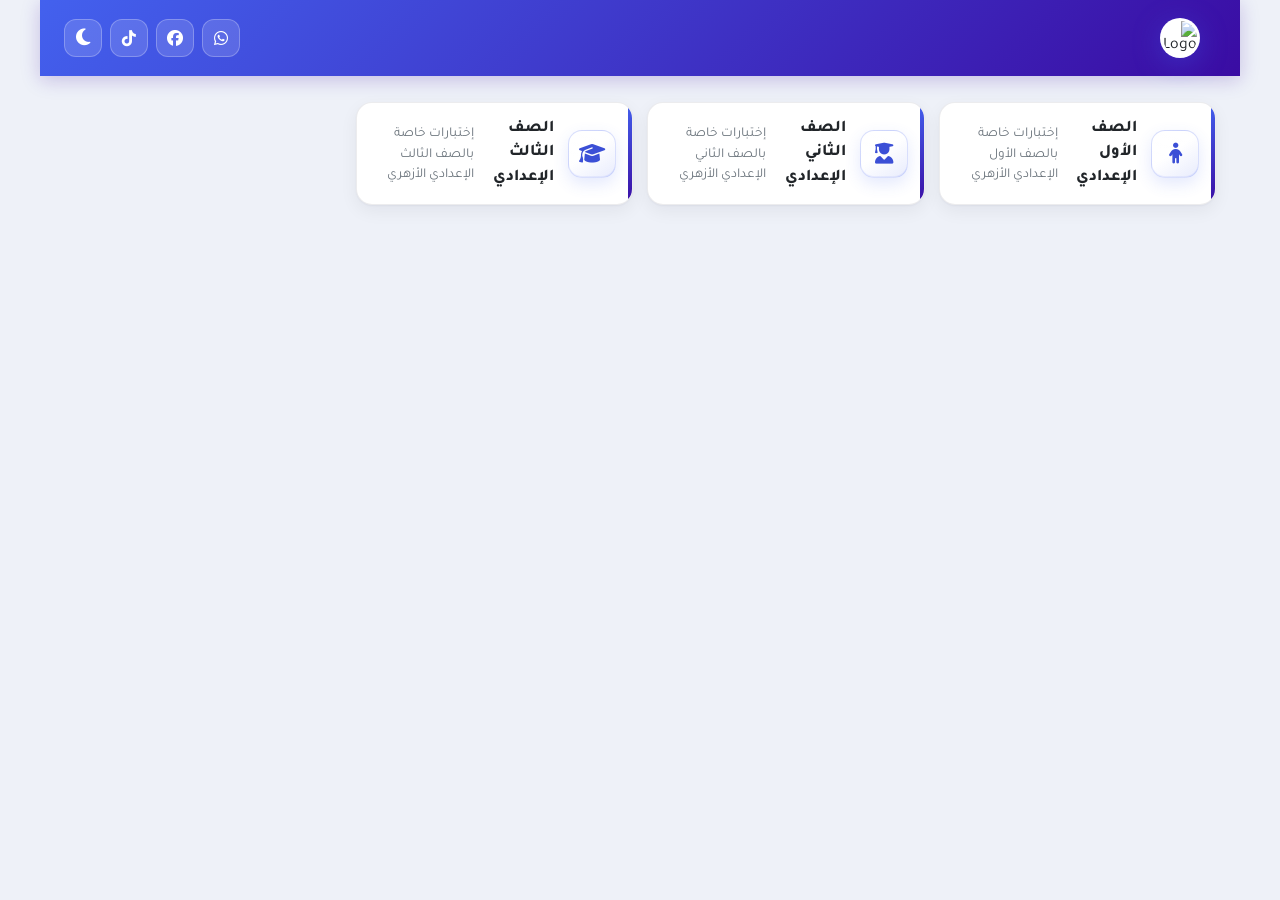
==== index.html @ e33571e2 "Add copy protection (selection, copy, context menu, shortcuts) Co-Authored-By: Claude Sonnet 5.5 <no" ====
<!DOCTYPE html>
<html lang="ar" dir="rtl">
<head>
    <meta charset="UTF-8">
    <meta name="viewport" content="width=device-width, initial-scale=1.0, viewport-fit=cover">
    <meta name="google-site-verification" content="KqqdIympwVXQrMt044Hy3pjdcyZ9lBtVscb__CPK9go" />
    <title>إختبارات سلاح الأزهري  المرحله الاعداديه - نظام الاختبارات الإلكترونية</title>
    <meta name="description" content="نظام متكامل للاختبارات الإلكترونية لطلبة الأزهر الشريف">
    <meta name="theme-color" content="#4361ee">
    <link rel="icon" href="https://blogger.googleusercontent.com/img/b/R29vZ2xl/AVvXsEhdyuIMWOk4qbKO_qCaKOHo859JMs3To_OJjpQ8u5fU0ULewA-AdNp7Izuv9PUOIOTGTUsNM6DTVVbRWKe2OEDTBcHnxOnOrCylsq_V3YhUFPqTkPJ7XOuzWzbCXKW-UnoLEwqsE8XjaHiWPZu2dC_pESia4uQOATzelupKDAUbuO1_jH2003wsgUO0PPiO/s1080/Selah%20Elazhary%20Transperant%20logo.png">
    <link href="https://fonts.googleapis.com/css2?family=Tajawal:wght@400;500;700;800&display=swap" rel="stylesheet">
    <link rel="stylesheet" href="https://cdnjs.cloudflare.com/ajax/libs/font-awesome/6.4.0/css/all.min.css">
    <script>if (/[?&]section=/.test(location.search)) document.documentElement.classList.add('link-locked');</script>
    <link rel="stylesheet" href="styles.css?v=12">
</head>
<body>
    <div class="bg-orbs" aria-hidden="true">
        <span class="bg-orb o1"></span>
        <span class="bg-orb o2"></span>
        <span class="bg-orb o3"></span>
    </div>
    <div class="container">
        <header>
            <div class="header-left">
                <div class="logo-container" id="logo-container">
                    <img src="https://blogger.googleusercontent.com/img/b/R29vZ2xl/AVvXsEhdyuIMWOk4qbKO_qCaKOHo859JMs3To_OJjpQ8u5fU0ULewA-AdNp7Izuv9PUOIOTGTUsNM6DTVVbRWKe2OEDTBcHnxOnOrCylsq_V3YhUFPqTkPJ7XOuzWzbCXKW-UnoLEwqsE8XjaHiWPZu2dC_pESia4uQOATzelupKDAUbuO1_jH2003wsgUO0PPiO/s1080/Selah%20Elazhary%20Transperant%20logo.png" alt="Logo" class="logo-img">

                </div>
            </div>

            <div class="header-right">
                <div class="header-social-icons">
                    <a href="https://whatsapp.com/channel/0029Vb6rrG2LdQehV1jBg22A" target="_blank" class="header-social-icon whatsapp" title="WhatsApp"><i class="fab fa-whatsapp"></i></a>
                    <a href="https://www.facebook.com/share/1G8r7GiToW/" target="_blank" class="header-social-icon facebook" title="Facebook"><i class="fab fa-facebook"></i></a>
                    <a href="https://tiktok.com/@selahelazhary" target="_blank" class="header-social-icon tiktok" title="TikTok"><i class="fab fa-tiktok"></i></a>
                </div>
                <button class="theme-toggle" id="theme-toggle"><i class="fas fa-moon"></i></button>
            </div>
        </header>

        <div id="ad-container" class="ad-container" style="display: none;">
            <button class="ad-close" id="ad-close"><i class="fas fa-times"></i></button>
            <h3 id="ad-title">إعلان</h3>
            <p id="ad-description"></p>
            <button class="btn btn-primary" id="ad-action"><i class="fas fa-external-link-alt"></i> اضغط هنا</button>
        </div>

        <div id="year-selection-container" class="year-selection">
            <div class="year-card" data-year="prep1"><i class="fas fa-child"></i><h3>الصف الأول الإعدادي</h3><p>إختبارات خاصة بالصف الأول الإعدادي الأزهري</p></div>
            <div class="year-card" data-year="prep2"><i class="fas fa-user-graduate"></i><h3>الصف الثاني الإعدادي</h3><p>إختبارات خاصة بالصف الثاني الإعدادي الأزهري</p></div>
            <div class="year-card" data-year="prep3"><i class="fas fa-graduation-cap"></i><h3>الصف الثالث الإعدادي</h3><p>إختبارات خاصة بالصف الثالث الإعدادي الأزهري</p></div>
        </div>

        <div id="section-selection-container" class="card" style="display: none;">
            <h2 class="text-center mb-3">اختر القسم</h2>
            <div class="section-grid" id="section-container"></div>
        </div>

        <div id="subject-selection-container" class="card" style="display: none;">
            <div class="subject-selection-header">
                <img id="subject-selection-logo" class="subject-selection-logo" src="https://blogger.googleusercontent.com/img/b/R29vZ2xl/AVvXsEhdyuIMWOk4qbKO_qCaKOHo859JMs3To_OJjpQ8u5fU0ULewA-AdNp7Izuv9PUOIOTGTUsNM6DTVVbRWKe2OEDTBcHnxOnOrCylsq_V3YhUFPqTkPJ7XOuzWzbCXKW-UnoLEwqsE8XjaHiWPZu2dC_pESia4uQOATzelupKDAUbuO1_jH2003wsgUO0PPiO/s1080/Selah%20Elazhary%20Transperant%20logo.png" alt="Logo">
                <h2 id="subject-selection-title" class="text-center mb-2">اختر المادة الدراسية</h2>
                <p id="subject-selection-year" class="subject-selection-year">اسم الفصل الدراسي</p>
            </div>
            <div class="subjects-grid" id="subject-container"></div>
        </div>

        <div id="lesson-selection-container" class="card" style="display: none;">
            <h2 class="text-center mb-3">اختر الدرس</h2>
            <div class="lessons-list" id="lesson-container"></div>
        </div>

        <div id="sublesson-selection-container" class="card" style="display: none;">
            <h2 class="text-center mb-3">اختر القسم الفرعي</h2>
            <div class="sublesson-grid" id="sublesson-container"></div>
        </div>

        <div class="quiz-container" id="quiz-container" style="display: none;">
            <div class="loading-overlay" id="quiz-loading">
                <img class="splash-logo" src="https://blogger.googleusercontent.com/img/b/R29vZ2xl/AVvXsEhdyuIMWOk4qbKO_qCaKOHo859JMs3To_OJjpQ8u5fU0ULewA-AdNp7Izuv9PUOIOTGTUsNM6DTVVbRWKe2OEDTBcHnxOnOrCylsq_V3YhUFPqTkPJ7XOuzWzbCXKW-UnoLEwqsE8XjaHiWPZu2dC_pESia4uQOATzelupKDAUbuO1_jH2003wsgUO0PPiO/s1080/Selah%20Elazhary%20Transperant%20logo.png" alt="Logo">
                <div class="loading-text">جاري تحميل الإختبارات</div>
                <div class="loading-subtext">نظام إختبارات سلاح الأزهري</div>
                <div class="loader-dots">
                    <span class="loader-dot"></span>
                    <span class="loader-dot"></span>
                    <span class="loader-dot"></span>
                </div>
            </div>
            <div class="quiz-header">
                <h2 id="quiz-title">اختبار سلاح الأزهري</h2>
                <div class="question-counter" id="question-counter">
                    <i class="fas fa-question-circle"></i>
                    <span id="current-q-num">1</span>
                    <span>/</span>
                    <span id="total-q-num">0</span>
                </div>
            </div>
            <div id="question-container"></div>
            <div class="quiz-navigation">
                <button class="nav-btn prev" id="prev-btn" disabled><i class="fas fa-arrow-right"></i> السابق</button>
                <button class="nav-btn next" id="next-btn">التالي <i class="fas fa-arrow-left"></i></button>
                <button class="nav-btn submit" id="submit-btn" style="display: none;"><i class="fas fa-check-circle"></i> إنهاء</button>
            </div>
        </div>

        <div class="results-container" id="results-container">
            <div class="social-icons">
                <a href="https://whatsapp.com/channel/0029Vb6rrG2LdQehV1jBg22A" target="_blank" class="icon whatsapp" title="WhatsApp"><i class="fab fa-whatsapp"></i></a>
                <a href="https://www.facebook.com/share/1G8r7GiToW/" target="_blank" class="icon facebook" title="Facebook"><i class="fab fa-facebook"></i></a>
                <a href="https://tiktok.com/@selahelazhary" target="_blank" class="icon tiktok" title="TikTok"><i class="fab fa-tiktok"></i></a>
                <a href="https://youtube.com/@selahalazhary?si=XU1yeb9L40NZr9p8" target="_blank" class="icon youtube" title="YouTube"><i class="fab fa-youtube"></i></a>
                <a href="https://t.me/alazher2026" target="_blank" class="icon telegram" title="Telegram"><i class="fab fa-telegram"></i></a>
            </div>
            <h2>نتيجة الاختبار</h2>
            <div class="stats-grid">
                <div class="stat-box"><div class="stat-value" id="score-value">0</div><div class="stat-label">الدرجة</div></div>
                <div class="stat-box"><div class="stat-value" id="percentage">0%</div><div class="stat-label">النسبة</div></div>
                <div class="stat-box"><div class="stat-value" id="time-taken">00:00</div><div class="stat-label">الوقت</div></div>
            </div>
            <div class="feedback-box" id="feedback"></div>
            <button class="restart-btn" id="restart-btn"><i class="fas fa-redo"></i> إعادة الاختبار</button>
        </div>
    </div>
    <div class="loading-overlay" id="link-splash">
        <img class="splash-logo" src="https://blogger.googleusercontent.com/img/b/R29vZ2xl/AVvXsEhdyuIMWOk4qbKO_qCaKOHo859JMs3To_OJjpQ8u5fU0ULewA-AdNp7Izuv9PUOIOTGTUsNM6DTVVbRWKe2OEDTBcHnxOnOrCylsq_V3YhUFPqTkPJ7XOuzWzbCXKW-UnoLEwqsE8XjaHiWPZu2dC_pESia4uQOATzelupKDAUbuO1_jH2003wsgUO0PPiO/s1080/Selah%20Elazhary%20Transperant%20logo.png" alt="">
        <div class="loading-text">جاري فتح القسم</div>
        <div class="loading-subtext">نظام إختبارات سلاح الأزهري</div>
        <div class="loader-dots"><span class="loader-dot"></span><span class="loader-dot"></span><span class="loader-dot"></span></div>
    </div>
    <script src="https://www.gstatic.com/firebasejs/8.10.0/firebase-app.js"></script>
    <script src="https://www.gstatic.com/firebasejs/8.10.0/firebase-database.js"></script>
    <script src="protect.js?v=12"></script>
    <script src="https://cdn.jsdelivr.net/npm/lucide@0.469.0/dist/umd/lucide.min.js"></script>
    <script src="icons.js?v=12"></script>
    <script src="script.js?v=12"></script>
</body>
</html>
---- styles.css ----
:root {
    --primary: #4361ee;
    --primary-light: #4895ef;
    --primary-dark: #3a0ca3;
    --secondary: #7209b7;
    --success: #10b981;
    --danger: #ef4444;
    --warning: #f59e0b;
    --light: #f8f9fa;
    --light-2: #e9ecef;
    --light-3: #dee2e6;
    --dark: #212529;
    --text-primary: #212529;
    --text-secondary: #6c757d;
    --card-bg: #ffffff;
    --shadow: 0 6px 24px rgba(58, 12, 163, 0.10);
    --shadow-lg: 0 18px 50px rgba(58, 12, 163, 0.18);
    --shadow-3d: 0 30px 60px -15px rgba(58, 12, 163, 0.28);
    --radius: 20px;
    --gradient-primary: linear-gradient(135deg, #4361ee 0%, #7209b7 55%, #3a0ca3 100%);
    --gradient-glow: radial-gradient(circle at 30% 20%, rgba(67,97,238,0.18), transparent 60%);
    --ease-spring: cubic-bezier(0.16, 1, 0.3, 1);
}

[data-theme="dark"] {
    --primary: #818cf8;
    --primary-light: #a5b4fc;
    --primary-dark: #6366f1;
    --secondary: #a855f7;
    --success: #10b981;
    --light: #1e293b;
    --light-2: #334155;
    --light-3: #475569;
    --dark: #f8fafc;
    --text-primary: #f8fafc;
    --text-secondary: #cbd5e1;
    --card-bg: rgba(30, 41, 59, 0.85);
    --shadow: 0 6px 24px rgba(0, 0, 0, 0.35);
    --shadow-lg: 0 18px 50px rgba(0, 0, 0, 0.5);
    --shadow-3d: 0 30px 60px -15px rgba(0, 0, 0, 0.6);
}

* {
    box-sizing: border-box;
    margin: 0;
    padding: 0;
    font-family: 'Tajawal', sans-serif;
}

html { scroll-behavior: smooth; }

body {
    background: linear-gradient(135deg, #eef1fb 0%, #e4e7ec 50%, #f3e8ff 100%);
    color: var(--text-primary);
    min-height: 100vh;
    transition: background 0.5s ease, color 0.3s ease;
    position: relative;
    overflow-x: hidden;
}

[data-theme="dark"] body {
    background: linear-gradient(135deg, #0b1120 0%, #1e293b 55%, #2a1452 100%);
}

/* خلفية متحركة ثلاثية الأبعاد */
.bg-orbs {
    position: fixed;
    inset: 0;
    z-index: -2;
    overflow: hidden;
    pointer-events: none;
}

.bg-orb {
    position: absolute;
    border-radius: 50%;
    filter: blur(60px);
    opacity: 0.5;
    will-change: transform;
}

.bg-orb.o1 { width: 420px; height: 420px; top: -120px; right: -80px; background: radial-gradient(circle, #4361ee, transparent 70%); animation: floatOrb 18s ease-in-out infinite; }
.bg-orb.o2 { width: 360px; height: 360px; bottom: -100px; left: -60px; background: radial-gradient(circle, #7209b7, transparent 70%); animation: floatOrb 22s ease-in-out infinite reverse; }
.bg-orb.o3 { width: 280px; height: 280px; top: 40%; left: 50%; background: radial-gradient(circle, #4895ef, transparent 70%); animation: floatOrb 26s ease-in-out infinite; }

@keyframes floatOrb {
    0%, 100% { transform: translate(0, 0) scale(1); }
    33% { transform: translate(40px, -50px) scale(1.12); }
    66% { transform: translate(-30px, 30px) scale(0.92); }
}

@media (prefers-reduced-motion: reduce) {
    .bg-orb { animation: none !important; }
}

.container {
    max-width: 1200px;
    margin: 0 auto;
    padding: 20px;
    perspective: 1600px;
}

header {
    display: flex;
    justify-content: space-between;
    align-items: center;
    padding: 12px 24px;
    margin: 20px auto 30px;
    position: sticky;
    top: 20px;
    z-index: 1000;
    background: rgba(255, 255, 255, 0.7);
    backdrop-filter: blur(22px) saturate(180%);
    -webkit-backdrop-filter: blur(22px) saturate(180%);
    border-radius: 24px;
    border: 1px solid rgba(255, 255, 255, 0.6);
    box-shadow: 0 12px 40px rgba(58, 12, 163, 0.14), inset 0 1px 0 rgba(255,255,255,0.6);
    max-width: 1200px;
    width: calc(100% - 40px);
    animation: headerDrop 0.7s var(--ease-spring) both;
}

@keyframes headerDrop {
    from { opacity: 0; transform: translateY(-30px); }
    to { opacity: 1; transform: translateY(0); }
}

[data-theme="dark"] header {
    background: rgba(30, 41, 59, 0.6);
    border-color: rgba(255, 255, 255, 0.08);
    box-shadow: 0 12px 40px rgba(0,0,0,0.45), inset 0 1px 0 rgba(255,255,255,0.08);
}

.header-left { display: flex; align-items: center; gap: 20px; }
.header-right { display: flex; align-items: center; gap: 12px; }

.header-social-icons {
    display: flex;
    gap: 12px;
    align-items: center;
}

.header-social-icon {
    width: 36px;
    height: 36px;
    border-radius: 50%;
    background: rgba(67, 97, 238, 0.1);
    display: flex;
    align-items: center;
    justify-content: center;
    text-decoration: none;
    font-size: 16px;
    transition: all 0.3s ease;
    color: var(--primary);
}

.header-social-icon:hover {
    background: var(--primary);
    color: white;
    transform: scale(1.1);
}

.header-social-icon.whatsapp:hover { background: #25D366; color: white; }
.header-social-icon.facebook:hover { background: #1877F2; color: white; }
.header-social-icon.youtube:hover { background: #FF0000; color: white; }
.header-social-icon.telegram:hover { background: #0088cc; color: white; }
.header-social-icon.tiktok:hover { background: #010101; color: white; }

.logo-container {
    display: flex;
    align-items: center;
    gap: 16px;
    cursor: pointer;
    padding: 8px 16px;
    border-radius: 16px;
    transition: all 0.3s ease;
}

.logo-img {
    height: 48px;
    filter: drop-shadow(0 6px 14px rgba(67, 97, 238, 0.35));
    animation: logoFloat 4s ease-in-out infinite;
    transition: transform 0.4s var(--ease-spring);
}
.logo-container:hover .logo-img { transform: scale(1.08) rotate(-4deg); }

@keyframes logoFloat {
    0%, 100% { transform: translateY(0); }
    50% { transform: translateY(-6px); }
}
.logo { font-size: 1.6rem; font-weight: 800; background: var(--gradient-primary); -webkit-background-clip: text; background-clip: text; color: transparent; }

.header-back-btn, .theme-toggle {
    width: 44px; height: 44px;
    border-radius: 50%;
    background: rgba(67, 97, 238, 0.1);
    border: none;
    color: var(--primary);
    cursor: pointer;
    display: flex;
    align-items: center;
    justify-content: center;
    transition: all 0.35s var(--ease-spring);
    font-size: 1.2rem;
    box-shadow: 0 4px 12px rgba(67, 97, 238, 0.12);
}

.header-back-btn:hover, .theme-toggle:hover {
    background: var(--gradient-primary);
    color: #fff;
    transform: translateY(-2px) scale(1.08) rotate(8deg);
    box-shadow: 0 8px 22px rgba(67, 97, 238, 0.4);
}
.header-back-btn:active, .theme-toggle:active { transform: scale(0.95); }

/* Year Selection */
.year-selection {
    display: none;
    grid-template-columns: repeat(auto-fit, minmax(300px, 1fr));
    gap: 20px;
    margin-bottom: 30px;
    perspective: 1400px;
}

.year-card {
    background: var(--card-bg);
    border-radius: var(--radius);
    box-shadow: var(--shadow);
    padding: 32px 24px;
    text-align: center;
    cursor: pointer;
    transition: transform 0.45s var(--ease-spring), box-shadow 0.45s var(--ease-spring);
    display: flex;
    flex-direction: column;
    align-items: center;
    gap: 20px;
    position: relative;
    overflow: hidden;
    transform-style: preserve-3d;
    border: 1px solid rgba(67, 97, 238, 0.08);
    animation: cardRise 0.6s var(--ease-spring) both;
}
.year-card:nth-child(1) { animation-delay: 0.05s; }
.year-card:nth-child(2) { animation-delay: 0.15s; }
.year-card:nth-child(3) { animation-delay: 0.25s; }

@keyframes cardRise {
    from { opacity: 0; transform: translateY(30px) rotateX(-8deg); }
    to { opacity: 1; transform: translateY(0) rotateX(0); }
}

.year-card::before {
    content: '';
    position: absolute;
    top: 0;
    left: 0;
    width: 100%;
    height: 4px;
    background: var(--gradient-primary);
    z-index: 2;
}

/* لمعان ينزلق عند المرور */
.year-card::after {
    content: '';
    position: absolute;
    top: 0;
    left: -120%;
    width: 80%;
    height: 100%;
    background: linear-gradient(110deg, transparent, rgba(255,255,255,0.45), transparent);
    transform: skewX(-20deg);
    transition: left 0.7s ease;
    pointer-events: none;
}
[data-theme="dark"] .year-card::after { background: linear-gradient(110deg, transparent, rgba(255,255,255,0.10), transparent); }

.year-card:hover {
    box-shadow: var(--shadow-3d);
    transform: translateY(-10px) scale(1.02);
}
.year-card:hover::after { left: 130%; }

.year-card i {
    font-size: 52px;
    background: var(--gradient-primary);
    -webkit-background-clip: text;
    background-clip: text;
    color: transparent;
    transition: transform 0.45s var(--ease-spring);
    transform: translateZ(40px);
}
.year-card:hover i { transform: translateZ(60px) scale(1.12); }

.year-card h3 {
    font-size: 1.4rem;
    font-weight: 700;
    color: var(--text-primary);
}

.year-card p {
    color: var(--text-secondary);
}

/* Sections, Subjects, SubLessons */
.section-grid, .subjects-grid, .sublesson-grid {
    display: grid;
    grid-template-columns: repeat(2, 1fr);
    gap: 15px;
    margin-bottom: 30px;
    perspective: 1400px;
}

.section-card, .subject-card, .sublesson-card {
    background: var(--card-bg);
    border-radius: var(--radius);
    box-shadow: var(--shadow);
    padding: 24px 15px;
    text-align: center;
    cursor: pointer;
    transition: transform 0.45s var(--ease-spring), box-shadow 0.45s var(--ease-spring);
    display: flex;
    flex-direction: column;
    align-items: center;
    gap: 12px;
    position: relative;
    overflow: hidden;
    transform-style: preserve-3d;
    border: 1px solid rgba(67, 97, 238, 0.08);
    animation: cardRise 0.5s var(--ease-spring) both;
}
.section-card:nth-child(2n), .subject-card:nth-child(2n), .sublesson-card:nth-child(2n) { animation-delay: 0.08s; }
.section-card:nth-child(n+3), .subject-card:nth-child(n+3), .sublesson-card:nth-child(n+3) { animation-delay: 0.14s; }

.section-card::before, .subject-card::before, .sublesson-card::before {
    content: '';
    position: absolute;
    top: 0;
    left: 0;
    width: 100%;
    height: 4px;
    background: var(--gradient-primary);
    z-index: 2;
}

.section-card::after, .subject-card::after, .sublesson-card::after {
    content: '';
    position: absolute;
    top: 0;
    left: -120%;
    width: 80%;
    height: 100%;
    background: linear-gradient(110deg, transparent, rgba(255,255,255,0.4), transparent);
    transform: skewX(-20deg);
    transition: left 0.7s ease;
    pointer-events: none;
}
[data-theme="dark"] .section-card::after,
[data-theme="dark"] .subject-card::after,
[data-theme="dark"] .sublesson-card::after { background: linear-gradient(110deg, transparent, rgba(255,255,255,0.08), transparent); }

.section-card:hover, .subject-card:hover, .sublesson-card:hover {
    box-shadow: var(--shadow-3d);
    transform: translateY(-8px) scale(1.03);
}
.section-card:hover::after, .subject-card:hover::after, .sublesson-card:hover::after { left: 130%; }

.section-card i, .subject-card i, .sublesson-card i {
    font-size: 38px;
    background: var(--gradient-primary);
    -webkit-background-clip: text;
    background-clip: text;
    color: transparent;
    transition: transform 0.45s var(--ease-spring);
    transform: translateZ(30px);
}
.section-card:hover i, .subject-card:hover i, .sublesson-card:hover i { transform: translateZ(45px) scale(1.12); }

.section-card h3, .subject-card h3, .sublesson-card h3 {
    font-size: 1rem;
    font-weight: 700;
    color: var(--text-primary);
}

.section-card p, .subject-card p, .sublesson-card p {
    color: var(--text-secondary);
    font-size: 0.7rem;
}

.subject-selection-header {
    display: flex;
    flex-direction: column;
    align-items: center;
    gap: 10px;
    margin-bottom: 24px;
    padding: 0 10px;
}

.subject-selection-logo {
    width: 84px;
    height: 84px;
    border-radius: 50%;
    object-fit: contain;
    background: var(--light-2);
    padding: 16px;
    box-shadow: var(--shadow);
}

.subject-selection-title {
    font-size: 1.4rem;
    font-weight: 800;
    color: var(--text-primary);
    margin: 0;
}

.subject-selection-year {
    color: var(--text-secondary);
    font-size: 0.95rem;
    margin: 0;
}

/* زر نسخ الرابط */
.copy-link-btn {
    margin-top: 10px;
    padding: 8px 16px;
    background: rgba(67, 97, 238, 0.1);
    border: 1px solid var(--primary);
    border-radius: 50px;
    color: var(--primary);
    cursor: pointer;
    font-size: 0.8rem;
    font-weight: 500;
    transition: all 0.3s ease;
    display: inline-flex;
    align-items: center;
    gap: 8px;
}

.copy-link-btn:hover {
    background: var(--gradient-primary);
    color: white;
    transform: scale(1.05);
}

.copy-link-btn i {
    font-size: 14px;
    background: none;
    color: inherit;
}

/* Toast notification */
.toast-notification {
    position: fixed;
    bottom: 30px;
    right: 30px;
    background: var(--success);
    color: white;
    padding: 12px 24px;
    border-radius: 50px;
    font-weight: 500;
    z-index: 2000;
    animation: slideIn 0.3s ease;
    box-shadow: 0 4px 12px rgba(0,0,0,0.15);
}

/* نافذة منبثقة يدوية للنسخ */
.copy-modal {
    position: fixed;
    top: 0;
    left: 0;
    width: 100%;
    height: 100%;
    background: rgba(0,0,0,0.8);
    display: flex;
    align-items: center;
    justify-content: center;
    z-index: 3000;
    backdrop-filter: blur(5px);
}
.copy-modal-content {
    background: var(--card-bg);
    padding: 25px;
    border-radius: 20px;
    text-align: center;
    max-width: 90%;
    width: 400px;
    direction: rtl;
}
.copy-modal-content input {
    width: 100%;
    padding: 12px;
    margin: 15px 0;
    border: 1px solid var(--light-3);
    border-radius: 12px;
    background: var(--light);
    color: var(--text-primary);
    font-size: 14px;
    text-align: center;
}
.copy-modal-buttons {
    display: flex;
    gap: 10px;
    justify-content: center;
}
.copy-modal-buttons button {
    padding: 8px 20px;
    border: none;
    border-radius: 50px;
    cursor: pointer;
    font-weight: 500;
}
.copy-confirm-btn { background: var(--primary); color: white; }
.copy-close-btn { background: var(--light-3); color: var(--text-primary); }

@keyframes slideIn {
    from {
        transform: translateX(100px);
        opacity: 0;
    }
    to {
        transform: translateX(0);
        opacity: 1;
    }
}

/* Lessons */
.lessons-list {
    display: flex;
    flex-direction: column;
    gap: 12px;
    margin-bottom: 30px;
}

.lesson-card {
    background: var(--card-bg);
    border-radius: 60px;
    padding: 16px 20px;
    cursor: pointer;
    transition: all 0.35s var(--ease-spring);
    display: flex;
    align-items: center;
    gap: 15px;
    position: relative;
    overflow: hidden;
    border: 1px solid var(--light-3);
    animation: lessonIn 0.5s var(--ease-spring) both;
}

@keyframes lessonIn {
    from { opacity: 0; transform: translateX(30px); }
    to { opacity: 1; transform: translateX(0); }
}
.lesson-card:nth-child(2) { animation-delay: 0.06s; }
.lesson-card:nth-child(3) { animation-delay: 0.12s; }
.lesson-card:nth-child(4) { animation-delay: 0.18s; }
.lesson-card:nth-child(5) { animation-delay: 0.24s; }
.lesson-card:nth-child(n+6) { animation-delay: 0.3s; }

.lesson-card::before {
    content: '';
    position: absolute;
    top: 0;
    right: 0;
    width: 5px;
    height: 100%;
    background: var(--gradient-primary);
    transition: width 0.3s ease;
}

.lesson-icon {
    width: 45px;
    height: 45px;
    background: rgba(67, 97, 238, 0.1);
    border-radius: 50%;
    display: flex;
    align-items: center;
    justify-content: center;
    font-size: 22px;
    color: var(--primary);
    transition: all 0.3s ease;
    flex-shrink: 0;
}

.lesson-content {
    flex: 1;
}

.lesson-content h3 {
    font-size: 1rem;
    font-weight: 700;
    color: var(--text-primary);
}

.lesson-content p {
    font-size: 0.7rem;
    color: var(--text-secondary);
}

.lesson-number {
    width: 32px;
    height: 32px;
    background: var(--light-2);
    border-radius: 50%;
    display: flex;
    align-items: center;
    justify-content: center;
    font-size: 12px;
    font-weight: 700;
    color: var(--primary);
    transition: all 0.3s ease;
    flex-shrink: 0;
}

.lesson-arrow {
    width: 32px;
    height: 32px;
    background: rgba(67, 97, 238, 0.1);
    border-radius: 50%;
    display: flex;
    align-items: center;
    justify-content: center;
    color: var(--primary);
    font-size: 12px;
    opacity: 0;
    transform: translateX(10px);
    transition: all 0.3s ease;
    flex-shrink: 0;
}

.lesson-card:hover {
    transform: translateX(-5px);
    box-shadow: var(--shadow-lg);
}

.lesson-card:hover::before { width: 8px; }
.lesson-card:hover .lesson-icon { background: var(--gradient-primary); color: white; transform: scale(1.05); }
.lesson-card:hover .lesson-number { background: var(--gradient-primary); color: white; }
.lesson-card:hover .lesson-arrow { opacity: 1; transform: translateX(0); background: var(--gradient-primary); color: white; }

/* ========== تصميم قسم الأسئلة الجديد ========== */
.quiz-container {
    background: var(--card-bg);
    border-radius: 28px;
    box-shadow: var(--shadow-lg);
    padding: 28px 22px;
    margin-bottom: 30px;
    display: none;
    position: relative;
    overflow: hidden;
    border: 1px solid rgba(67, 97, 238, 0.1);
    backdrop-filter: blur(12px);
    -webkit-backdrop-filter: blur(12px);
    animation: fadeInUp 0.5s var(--ease-spring);
}

.quiz-container::before {
    content: '';
    position: absolute;
    top: 0; left: 0; right: 0;
    height: 5px;
    background: var(--gradient-primary);
    background-size: 200% 100%;
    animation: shimmerBar 3s linear infinite;
}

@keyframes shimmerBar {
    0% { background-position: 200% 0; }
    100% { background-position: -200% 0; }
}

@keyframes fadeInUp {
    from {
        opacity: 0;
        transform: translateY(20px);
    }
    to {
        opacity: 1;
        transform: translateY(0);
    }
}

/* رأس الاختبار - بدون شريط تقدم */
.quiz-header {
    margin-bottom: 25px;
    text-align: center;
}

.quiz-header h2 {
    font-size: 1.4rem;
    background: var(--gradient-primary);
    -webkit-background-clip: text;
    background-clip: text;
    color: transparent;
    font-weight: 800;
}

/* مؤشر السؤال الحالي (دائري) */
.question-counter {
    display: inline-flex;
    align-items: center;
    justify-content: center;
    gap: 8px;
    background: rgba(67, 97, 238, 0.1);
    padding: 8px 20px;
    border-radius: 50px;
    margin-top: 12px;
}

.question-counter span {
    font-size: 0.9rem;
    font-weight: 600;
    color: var(--primary);
}

.question-counter i {
    color: var(--primary);
    font-size: 14px;
}

/* بطاقة السؤال */
.question-card {
    background: linear-gradient(135deg, rgba(67, 97, 238, 0.05) 0%, rgba(114, 9, 183, 0.05) 100%);
    border-radius: 24px;
    padding: 28px 22px;
    margin-bottom: 25px;
    border: 1px solid rgba(67, 97, 238, 0.12);
    box-shadow: inset 0 1px 0 rgba(255,255,255,0.4);
    animation: qSlide 0.45s var(--ease-spring) both;
}

@keyframes qSlide {
    from { opacity: 0; transform: translateY(18px) scale(0.98); }
    to { opacity: 1; transform: translateY(0) scale(1); }
}

.question-text {
    font-size: 1.2rem;
    font-weight: 600;
    color: var(--text-primary);
    line-height: 1.6;
    text-align: center;
    margin-bottom: 25px;
}

/* الخيارات */
.options-list {
    display: flex;
    flex-direction: column;
    gap: 12px;
}

.option-btn {
    display: flex;
    align-items: center;
    gap: 15px;
    padding: 16px 20px;
    background: var(--card-bg);
    border: 2px solid var(--light-3);
    border-radius: 16px;
    cursor: pointer;
    transition: all 0.3s var(--ease-spring);
    position: relative;
    overflow: hidden;
}

.option-btn:hover {
    border-color: var(--primary-light);
    background: rgba(67, 97, 238, 0.06);
    transform: translateX(-6px) translateY(-2px);
    box-shadow: 0 10px 24px rgba(67, 97, 238, 0.15);
}

.option-btn.selected {
    background: var(--gradient-primary);
    border-color: var(--primary-dark);
    transform: translateX(-4px) scale(1.01);
    box-shadow: 0 12px 30px rgba(67, 97, 238, 0.35);
    animation: pop 0.35s var(--ease-spring);
}

@keyframes pop {
    0% { transform: scale(0.96); }
    60% { transform: scale(1.04); }
    100% { transform: scale(1.01); }
}

.option-btn.selected .option-letter {
    background: rgba(255, 255, 255, 0.3);
    color: white;
}

.option-btn.selected .option-text {
    color: white;
}

.option-letter {
    width: 40px;
    height: 40px;
    background: rgba(67, 97, 238, 0.1);
    border-radius: 12px;
    display: flex;
    align-items: center;
    justify-content: center;
    font-weight: 800;
    font-size: 1.1rem;
    color: var(--primary);
    transition: all 0.3s ease;
}

.option-text {
    flex: 1;
    font-size: 1rem;
    color: var(--text-primary);
    transition: all 0.3s ease;
}

.option-check {
    width: 24px;
    height: 24px;
    background: rgba(67, 97, 238, 0.1);
    border-radius: 50%;
    display: flex;
    align-items: center;
    justify-content: center;
    color: var(--primary);
    font-size: 12px;
    opacity: 0;
    transition: all 0.3s ease;
}

.option-btn.selected .option-check {
    opacity: 1;
    background: white;
    color: var(--primary);
}

/* صح/خطأ */
.tf-options {
    display: flex;
    gap: 15px;
    margin-top: 10px;
}

.tf-btn {
    flex: 1;
    display: flex;
    align-items: center;
    justify-content: center;
    gap: 12px;
    padding: 16px;
    background: var(--card-bg);
    border: 2px solid var(--light-3);
    border-radius: 16px;
    cursor: pointer;
    transition: all 0.3s ease;
    font-weight: 600;
    font-size: 1.1rem;
}

.tf-btn:hover {
    border-color: var(--primary-light);
    background: rgba(67, 97, 238, 0.05);
    transform: translateY(-3px);
}

.tf-btn.selected {
    background: var(--gradient-primary);
    border-color: var(--primary-dark);
    color: white;
    box-shadow: 0 12px 30px rgba(67, 97, 238, 0.35);
    animation: pop 0.35s var(--ease-spring);
}

/* أزرار التنقل */
.quiz-navigation {
    display: flex;
    justify-content: space-between;
    gap: 15px;
    margin-top: 20px;
}

.nav-btn {
    flex: 1;
    padding: 15px 20px;
    border: none;
    border-radius: 50px;
    font-weight: 700;
    font-size: 1rem;
    cursor: pointer;
    transition: all 0.3s var(--ease-spring);
    display: flex;
    align-items: center;
    justify-content: center;
    gap: 10px;
    position: relative;
    overflow: hidden;
}
.nav-btn:active:not(:disabled) { transform: scale(0.96); }

.nav-btn.prev {
    background: var(--light-2);
    color: var(--text-primary);
}

.nav-btn.prev:hover:not(:disabled) {
    background: var(--light-3);
    transform: translateX(5px);
}

.nav-btn.next {
    background: var(--gradient-primary);
    color: white;
}

.nav-btn.next:hover:not(:disabled) {
    transform: translateX(-5px);
    box-shadow: 0 6px 20px rgba(67, 97, 238, 0.3);
}

.nav-btn.submit {
    background: linear-gradient(135deg, #10b981, #059669);
    color: white;
}

.nav-btn.submit:hover {
    transform: scale(1.02);
    box-shadow: 0 6px 20px rgba(16, 185, 129, 0.3);
}

.nav-btn:disabled {
    opacity: 0.5;
    cursor: not-allowed;
}

/* نتائج الاختبار */
.results-container {
    background: var(--card-bg);
    border-radius: 28px;
    box-shadow: var(--shadow-lg);
    padding: 30px 25px;
    margin-bottom: 30px;
    display: none;
    text-align: center;
    animation: fadeInUp 0.4s ease-out;
}

.results-container h2 {
    font-size: 1.8rem;
    margin-bottom: 25px;
    background: var(--gradient-primary);
    -webkit-background-clip: text;
    background-clip: text;
    color: transparent;
}

.stats-grid {
    display: grid;
    grid-template-columns: repeat(3, 1fr);
    gap: 15px;
    margin-bottom: 25px;
}

.stat-box {
    background: var(--light);
    border-radius: 20px;
    padding: 18px 15px;
    text-align: center;
    border: 1px solid rgba(67, 97, 238, 0.1);
    box-shadow: var(--shadow);
    transition: transform 0.4s var(--ease-spring);
    animation: cardRise 0.5s var(--ease-spring) both;
}
.stat-box:nth-child(2) { animation-delay: 0.1s; }
.stat-box:nth-child(3) { animation-delay: 0.2s; }
.stat-box:hover { transform: translateY(-6px) scale(1.04); }

.stat-value {
    font-size: 2rem;
    font-weight: 800;
    background: var(--gradient-primary);
    -webkit-background-clip: text;
    background-clip: text;
    color: transparent;
}

.stat-label {
    font-size: 0.75rem;
    color: var(--text-secondary);
}

.feedback-box {
    text-align: right;
    background: var(--light);
    padding: 20px;
    border-radius: 20px;
    max-height: 280px;
    overflow-y: auto;
    margin-bottom: 20px;
}

.feedback-box h3 {
    margin-bottom: 15px;
    color: var(--primary);
}

.feedback-box ul {
    list-style: none;
}

.feedback-box li {
    padding: 12px;
    border-bottom: 1px solid var(--light-3);
    font-size: 0.85rem;
}

.restart-btn {
    background: var(--gradient-primary);
    color: white;
    border: none;
    padding: 14px 30px;
    border-radius: 50px;
    font-weight: 700;
    cursor: pointer;
    transition: all 0.3s ease;
}

.restart-btn:hover {
    transform: translateY(-3px);
    box-shadow: 0 6px 20px rgba(67, 97, 238, 0.3);
}

/* باقي العناصر */
.no-questions {
    text-align: center;
    padding: 40px;
    background: var(--light);
    border-radius: var(--radius);
}

.no-questions i {
    font-size: 48px;
    margin-bottom: 15px;
    color: var(--primary);
}

.ad-container {
    background: linear-gradient(135deg, #f59e0b, #d97706);
    color: white;
    border-radius: var(--radius);
    padding: 15px;
    margin-bottom: 20px;
    text-align: center;
    position: relative;
    display: none;
}

.ad-close {
    position: absolute;
    top: 8px;
    left: 8px;
    background: rgba(255,255,255,0.2);
    border: none;
    color: white;
    width: 25px;
    height: 25px;
    border-radius: 50%;
    cursor: pointer;
}

.card {
    background: var(--card-bg);
    border-radius: var(--radius);
    box-shadow: var(--shadow);
    padding: 24px;
    margin-bottom: 20px;
    border: 1px solid rgba(67, 97, 238, 0.08);
    backdrop-filter: blur(10px);
    -webkit-backdrop-filter: blur(10px);
    animation: cardRise 0.5s var(--ease-spring) both;
}

.card > h2 {
    position: relative;
    background: var(--gradient-primary);
    -webkit-background-clip: text;
    background-clip: text;
    color: transparent;
    font-weight: 800;
}

.text-center { text-align: center; }
.mb-3 { margin-bottom: 1rem; }

/* Loading */
.loading-overlay {
    position: fixed;
    top: 0;
    left: 0;
    width: 100%;
    height: 100%;
    background: rgba(255, 255, 255, 0.82);
    backdrop-filter: blur(16px);
    -webkit-backdrop-filter: blur(16px);
    display: none;
    flex-direction: column;
    align-items: center;
    justify-content: center;
    z-index: 3000;
    color: var(--text-primary);
    padding: 20px;
}
[data-theme="dark"] .loading-overlay { background: rgba(15, 23, 42, 0.85); }

.splash-logo {
    width: 120px;
    height: 120px;
    object-fit: contain;
    border-radius: 28px;
    box-shadow: 0 24px 50px rgba(67, 97, 238, 0.25);
    background: #ffffff;
    margin-bottom: 24px;
    animation: splashPulse 2.2s ease-in-out infinite;
}

@keyframes splashPulse {
    0%, 100% { transform: translateY(0) scale(1); box-shadow: 0 24px 50px rgba(67, 97, 238, 0.25); }
    50% { transform: translateY(-10px) scale(1.04); box-shadow: 0 34px 60px rgba(67, 97, 238, 0.4); }
}

.loading-text {
    font-size: 1.1rem;
    margin-bottom: 6px;
    font-weight: 700;
    color: var(--text-primary);
}

.loading-subtext {
    font-size: 0.9rem;
    opacity: 0.72;
    color: var(--text-secondary);
}

.loader-dots {
    display: inline-flex;
    align-items: center;
    justify-content: center;
    gap: 6px;
    margin-top: 14px;
}

.loader-dot {
    width: 10px;
    height: 10px;
    background: var(--primary);
    border-radius: 50%;
    animation: pulseDot 1.2s infinite ease-in-out;
}

.loader-dot:nth-child(2) { animation-delay: 0.15s; }
.loader-dot:nth-child(3) { animation-delay: 0.3s; }

@keyframes pulseDot {
    0%, 100% { transform: scale(0.8); opacity: 0.65; }
    50% { transform: scale(1.2); opacity: 1; }
}
@keyframes orbit1 { 0% { transform: rotate(0deg) translate(35px) rotate(0deg); } 100% { transform: rotate(360deg) translate(35px) rotate(-360deg); } }
@keyframes orbit2 { 0% { transform: rotate(0deg) translate(47.5px) rotate(0deg); } 100% { transform: rotate(360deg) translate(47.5px) rotate(-360deg); } }
@keyframes orbit3 { 0% { transform: rotate(0deg) translate(22.5px) rotate(0deg); } 100% { transform: rotate(360deg) translate(22.5px) rotate(-360deg); } }

.social-icons {
    display: flex;
    gap: 20px;
    justify-content: center;
    padding: 20px;
    margin-bottom: 20px;
}

.icon {
    font-size: 40px;
    text-decoration: none;
    transition: transform 0.3s, opacity 0.3s;
    display: flex;
    align-items: center;
    justify-content: center;
}

.icon:hover {
    transform: scale(1.2);
    opacity: 0.8;
}

.whatsapp { color: #25D366; }
.facebook { color: #1877F2; }
.youtube { color: #FF0000; }
.telegram { color: #0088cc; }
.tiktok { color: #EE1D52; }

@media (max-width: 480px) {
    .section-grid, .subjects-grid, .sublesson-grid {
        gap: 10px;
    }
    .question-text {
        font-size: 1rem;
    }
    .option-btn {
        padding: 12px 15px;
    }
    .option-letter {
        width: 32px;
        height: 32px;
        font-size: 0.9rem;
    }
    .stats-grid {
        grid-template-columns: 1fr;
        gap: 10px;
    }
    .copy-link-btn {
        font-size: 0.7rem;
        padding: 6px 12px;
    }
}


/* ============================================================
   طبقة التحسين الاحترافي (Mobile-first) — شكل فقط، بدون تغيير الوظائف
   ============================================================ */
:root {
    --line: rgba(15, 23, 42, 0.08);
    --shadow: 0 1px 2px rgba(15, 23, 42, 0.04), 0 6px 18px rgba(15, 23, 42, 0.06);
    --shadow-lg: 0 2px 4px rgba(15, 23, 42, 0.05), 0 14px 32px rgba(15, 23, 42, 0.10);
    --shadow-3d: 0 2px 4px rgba(15, 23, 42, 0.06), 0 16px 34px rgba(67, 97, 238, 0.16);
    --gradient-primary: linear-gradient(135deg, #4361ee 0%, #3a0ca3 100%);
}
[data-theme="dark"] { --line: rgba(148, 163, 184, 0.16); --gradient-primary: linear-gradient(135deg, #6366f1 0%, #4f46e5 100%); }

body { background: #eef1f8; -webkit-tap-highlight-color: transparent; }
[data-theme="dark"] body { background: #0b1120; }
.bg-orbs { display: none; }
.container { padding: 0 16px 28px; perspective: none; }

/* ---- شريط علوي ثابت ---- */
header {
    top: 0; margin: 0 -16px 18px; width: auto; max-width: none;
    padding: 10px 16px; padding-top: calc(10px + env(safe-area-inset-top));
    border-radius: 0; border: none;
    background: var(--gradient-primary);
    box-shadow: 0 4px 18px rgba(58, 12, 163, 0.22);
    backdrop-filter: none; -webkit-backdrop-filter: none;
    animation: none;
}
[data-theme="dark"] header { background: var(--gradient-primary); box-shadow: 0 4px 18px rgba(0, 0, 0, 0.45); }
header .logo-container img { height: 40px; width: 40px; object-fit: contain; border-radius: 50%; background: #fff; padding: 3px; }
header .header-social-icon, header .theme-toggle {
    width: 38px; height: 38px; border-radius: 12px; border: 1px solid rgba(255, 255, 255, 0.25);
    background: rgba(255, 255, 255, 0.14); color: #fff; box-shadow: none;
}
header .header-social-icon:hover, header .theme-toggle:hover { background: rgba(255, 255, 255, 0.3); color: #fff; transform: none; }
.header-right { gap: 8px; }
.header-social-icons { gap: 8px; }

/* ---- البطاقات الكبيرة ---- */
.card { border-radius: 22px; border: 1px solid var(--line); box-shadow: var(--shadow); padding: 20px 16px; backdrop-filter: none; -webkit-backdrop-filter: none; margin-bottom: 18px; }
.card h2 { font-size: 1.15rem; font-weight: 800; }
.card::before { height: 0; }
.subject-selection-header { padding-bottom: 14px; margin-bottom: 16px; border-bottom: 1px solid var(--line); }
.subject-selection-logo { width: 64px; height: 64px; border-radius: 18px; object-fit: contain; }

/* ---- بطاقات الاختيار: صفوف أفقية مريحة للّمس ---- */
.year-selection, .section-grid, .subjects-grid, .sublesson-grid { display: grid; grid-template-columns: 1fr; gap: 10px; }
.year-card, .section-card, .subject-card, .sublesson-card {
    flex-direction: row; align-items: center; text-align: start; gap: 14px;
    padding: 14px 16px; min-height: 76px; border-radius: 16px; border: 1px solid var(--line);
    box-shadow: var(--shadow); transform: none !important; transform-style: flat;
}
.year-card::before, .section-card::before, .subject-card::before, .sublesson-card::before {
    top: 0; bottom: 0; left: auto; right: 0; width: 4px; height: auto;
}
.year-card::after, .section-card::after, .subject-card::after, .sublesson-card::after { display: none; }
.year-card i, .section-card i, .subject-card i, .sublesson-card i {
    flex-shrink: 0; width: 48px; height: 48px; display: flex; align-items: center; justify-content: center;
    font-size: 21px; border-radius: 14px; transform: none; background: rgba(67, 97, 238, 0.10); color: var(--primary);
    -webkit-background-clip: border-box; background-clip: border-box;
}
.year-card h3, .section-card h3, .subject-card h3, .sublesson-card h3 { font-size: 1.02rem; font-weight: 800; line-height: 1.5; margin: 0; }
.year-card p, .section-card p, .subject-card p, .sublesson-card p { font-size: 0.85rem; line-height: 1.5; margin: 2px 0 0; }
.year-card:hover, .section-card:hover, .subject-card:hover, .sublesson-card:hover { box-shadow: var(--shadow-3d); border-color: rgba(67, 97, 238, 0.4); }
.year-card:active, .section-card:active, .subject-card:active, .sublesson-card:active { background: rgba(67, 97, 238, 0.04); }
.year-card:hover i, .section-card:hover i, .subject-card:hover i, .sublesson-card:hover i { transform: none; }
.section-card .section-share-btn, .subject-card .section-share-btn { opacity: 1; transform: none; }

/* ---- قائمة الدروس ---- */
.lessons-list { gap: 10px; }
.lesson-card { border-radius: 16px; border: 1px solid var(--line); box-shadow: var(--shadow); min-height: 68px; transform: none !important; }
.lesson-card:hover { box-shadow: var(--shadow-3d); }

/* ---- الاختبار ---- */
.quiz-container { border-radius: 22px; border: 1px solid var(--line); box-shadow: var(--shadow); backdrop-filter: none; -webkit-backdrop-filter: none; min-height: 320px; }
.quiz-container::before { display: none; }
.quiz-header { position: static; padding: 12px 16px; margin: 0; background: var(--card-bg); border-bottom: 1px solid var(--line); border-radius: 22px 22px 0 0; }
[data-theme="dark"] .quiz-header { background: #1e293b; }
.quiz-header h2 { font-size: 1rem; font-weight: 800; }
.question-counter { border-radius: 999px; }
#question-container { padding: 14px 14px 6px; }
.question-card { padding: 18px 16px; border-radius: 16px; box-shadow: none; border: 1px solid var(--line); }
.question-text { font-size: 1.08rem; line-height: 1.9; font-weight: 800; }
.options-list { gap: 10px; }
.option-btn { padding: 13px 14px; min-height: 54px; gap: 12px; border-radius: 14px; border-width: 1.5px; transform: none !important; }
.option-btn:hover { box-shadow: none; }
.option-btn.selected { box-shadow: 0 6px 16px rgba(67, 97, 238, 0.28); }
.option-letter { width: 32px; height: 32px; border-radius: 10px; }
.tf-options { gap: 10px; }
.tf-btn { min-height: 54px; border-radius: 14px; transform: none !important; }

/* ---- أزرار التنقل ---- */
.quiz-navigation { gap: 10px; padding: 12px 14px 16px; }
.nav-btn { border-radius: 14px; min-height: 50px; font-weight: 800; box-shadow: none; }
.nav-btn:hover:not(:disabled) { transform: none; box-shadow: none; }

/* ---- النتيجة ---- */
.results-container { border-radius: 22px; border: 1px solid var(--line); box-shadow: var(--shadow); }
.stat-box { border-radius: 16px; border: 1px solid var(--line); box-shadow: none; }
.stat-box:hover { transform: none; box-shadow: none; }

@media (max-width: 640px) {
    .quiz-navigation {
        position: sticky; bottom: 0; z-index: 25; padding: 10px 14px calc(10px + env(safe-area-inset-bottom));
        background: var(--card-bg); border-top: 1px solid var(--line); border-radius: 0 0 22px 22px;
        box-shadow: 0 -6px 18px rgba(15, 23, 42, 0.06);
    }
    [data-theme="dark"] .quiz-navigation { background: #1e293b; }
}
@media (min-width: 768px) {
    .container { padding: 0 24px 40px; }
    header { margin: 0 -24px 26px; padding-inline: 24px; }
    .card { padding: 28px; }
    .year-selection, .section-grid, .subjects-grid, .sublesson-grid { grid-template-columns: repeat(auto-fill, minmax(260px, 1fr)); gap: 14px; }
    .quiz-container { max-width: 820px; margin-inline: auto; }

}
@media (prefers-reduced-motion: reduce) { * { animation: none !important; transition: none !important; } }


/* ============================================================
   الإصدار 2: بطاقات المواد والدروس + شاشة النتيجة (للهاتف أولًا)
   ============================================================ */

/* ---- بطاقات المواد / الدروس / الأقسام ---- */
.subject-card, .lesson-card, .section-card, .sublesson-card {
    display: grid !important;
    grid-template-columns: 56px minmax(0, 1fr) 34px;
    grid-template-rows: auto auto;
    align-items: center; column-gap: 14px; row-gap: 2px;
    padding: 14px 14px 14px 12px; min-height: 84px;
    background: var(--card-solid); border: 1px solid var(--line); border-radius: 20px;
    box-shadow: 0 1px 2px rgba(15, 23, 42, 0.04), 0 8px 22px rgba(15, 23, 42, 0.06);
    text-align: start; overflow: hidden; position: relative;
    transition: transform 0.2s ease, box-shadow 0.2s ease, border-color 0.2s ease;
}
.subject-card::before, .lesson-card::before, .section-card::before, .sublesson-card::before { display: none !important; }
.subject-card > i, .lesson-card > i, .section-card > i, .sublesson-card > i {
    grid-column: 1; grid-row: 1 / span 2;
    width: 56px; height: 56px; border-radius: 17px; font-size: 23px;
    display: flex; align-items: center; justify-content: center;
    background: var(--gradient-primary); color: #fff;
    box-shadow: 0 8px 18px rgba(67, 97, 238, 0.32), inset 0 1px 0 rgba(255, 255, 255, 0.28);
    -webkit-background-clip: border-box; background-clip: border-box;
}
.subject-card > h3, .lesson-card > h3, .section-card > h3, .sublesson-card > h3 {
    grid-column: 2; grid-row: 1; align-self: end;
    margin: 0; font-size: 1.04rem; font-weight: 800; line-height: 1.5; color: var(--text-primary);
    display: -webkit-box; -webkit-line-clamp: 2; -webkit-box-orient: vertical; overflow: hidden;
}
.subject-card > p, .lesson-card > p, .section-card > p, .sublesson-card > p {
    grid-column: 2; grid-row: 2; align-self: start;
    margin: 0; font-size: 0.82rem; line-height: 1.55; color: var(--text-secondary);
    display: -webkit-box; -webkit-line-clamp: 2; -webkit-box-orient: vertical; overflow: hidden;
}
.subject-card::after, .lesson-card::after, .section-card::after, .sublesson-card::after {
    content: "\f053"; font-family: "Font Awesome 6 Free"; font-weight: 900; font-size: 13px;
    display: flex !important; align-items: center; justify-content: center;
    grid-column: 3; grid-row: 1 / span 2; justify-self: end;
    position: static; width: 34px; height: 34px; border-radius: 50%; transform: none; left: auto;
    background: rgba(67, 97, 238, 0.10); color: var(--primary); transition: all 0.2s ease;
}
.subject-card:hover, .lesson-card:hover, .section-card:hover, .sublesson-card:hover {
    transform: translateY(-2px); border-color: rgba(67, 97, 238, 0.45);
    box-shadow: 0 2px 4px rgba(15, 23, 42, 0.06), 0 16px 34px rgba(67, 97, 238, 0.18);
}
.subject-card:hover::after, .lesson-card:hover::after, .section-card:hover::after, .sublesson-card:hover::after {
    background: var(--gradient-primary); color: #fff; transform: translateX(-3px); left: auto;
}
.subject-card:active, .lesson-card:active, .section-card:active, .sublesson-card:active { transform: scale(0.985); }
.subject-card .maint-badge, .lesson-card .maint-badge, .section-card .maint-badge, .sublesson-card .maint-badge { position: absolute; top: 8px; left: 10px; }

/* ---- شاشة النتيجة ---- */
.results-container {
    display: none; flex-direction: column; gap: 14px;
    padding: 18px 14px 24px; background: transparent; border: none; box-shadow: none;
}
.results-container[style*="block"] { display: flex !important; }

.score-hero {
    order: 0; position: relative; overflow: hidden; text-align: center;
    padding: 28px 18px 22px; border-radius: 26px; color: #fff;
    background: linear-gradient(160deg, #4361ee 0%, #3a0ca3 100%);
    box-shadow: 0 18px 40px rgba(58, 12, 163, 0.30);
}
.score-hero::before, .score-hero::after { content: ''; position: absolute; border-radius: 50%; background: rgba(255, 255, 255, 0.08); pointer-events: none; }
.score-hero::before { width: 180px; height: 180px; top: -70px; right: -50px; }
.score-hero::after { width: 130px; height: 130px; bottom: -50px; left: -30px; }
.score-hero[data-level="great"] { background: linear-gradient(160deg, #10b981 0%, #047857 100%); box-shadow: 0 18px 40px rgba(4, 120, 87, 0.30); }
.score-hero[data-level="ok"] { background: linear-gradient(160deg, #f59e0b 0%, #b45309 100%); box-shadow: 0 18px 40px rgba(180, 83, 9, 0.28); }
.score-hero[data-level="low"] { background: linear-gradient(160deg, #f43f5e 0%, #be123c 100%); box-shadow: 0 18px 40px rgba(190, 18, 60, 0.28); }
.score-ring {
    --size: 156px; position: relative; z-index: 1;
    width: var(--size); height: var(--size); margin: 0 auto 16px; border-radius: 50%;
    background: conic-gradient(#fff calc(var(--pct, 0) * 1%), rgba(255, 255, 255, 0.22) 0);
    display: flex; align-items: center; justify-content: center;
}
.score-ring-inner {
    width: calc(var(--size) - 22px); height: calc(var(--size) - 22px); border-radius: 50%;
    background: rgba(15, 23, 42, 0.22); backdrop-filter: blur(6px); -webkit-backdrop-filter: blur(6px);
    display: flex; flex-direction: column; align-items: center; justify-content: center; line-height: 1.15;
}
.score-ring-inner b { font-size: 2.5rem; font-weight: 900; letter-spacing: -1px; }
.score-ring-inner small { font-size: 0.95rem; font-weight: 700; opacity: 0.9; margin-top: 2px; }
.score-title { position: relative; z-index: 1; font-size: 1.35rem; font-weight: 900; }
.score-sub { position: relative; z-index: 1; margin-top: 4px; font-size: 0.92rem; opacity: 0.9; }

.score-chips { order: 1; display: grid; grid-template-columns: repeat(3, 1fr); gap: 10px; }
.score-chip {
    background: var(--card-solid); border: 1px solid var(--line); border-radius: 18px;
    padding: 12px 6px; text-align: center; box-shadow: 0 1px 2px rgba(15, 23, 42, 0.04);
}
.score-chip i { display: block; font-size: 16px; color: var(--primary); margin-bottom: 4px; }
.score-chip b { display: block; font-size: 1.15rem; font-weight: 900; color: var(--text-primary); line-height: 1.3; }
.score-chip span { font-size: 0.75rem; font-weight: 700; color: var(--text-secondary); }
.score-chip.ok i, .score-chip.ok b { color: #10b981; }
.score-chip.no i, .score-chip.no b { color: #ef4444; }

/* ---- مراجعة الإجابات ---- */
.review-head { display: flex; align-items: center; justify-content: space-between; gap: 10px; margin: 8px 2px 12px; }
.review-head h3 { font-size: 1.1rem; font-weight: 800; color: var(--text-primary); margin: 0; }
.review-count { font-size: 0.82rem; font-weight: 700; color: var(--text-secondary); }
.review-count b.ok { color: #10b981; } .review-count b.no { color: #ef4444; }
.review-list { list-style: none; display: grid; gap: 12px; padding: 0; margin: 0; }
.review-item {
    background: var(--card-solid); border: 1px solid var(--line); border-radius: 18px; padding: 14px;
    border-inline-start: 5px solid #10b981; box-shadow: 0 1px 2px rgba(15, 23, 42, 0.04);
}
.review-item.is-wrong { border-inline-start-color: #ef4444; }
.review-top { display: flex; align-items: center; justify-content: space-between; margin-bottom: 8px; }
.review-num { min-width: 30px; height: 30px; padding: 0 8px; border-radius: 10px; display: inline-flex; align-items: center; justify-content: center; font-size: 0.85rem; font-weight: 800; background: var(--light-2); color: var(--primary); }
.review-state { font-size: 0.8rem; font-weight: 800; display: inline-flex; align-items: center; gap: 5px; padding: 4px 10px; border-radius: 999px; background: rgba(16, 185, 129, 0.12); color: #059669; }
.is-wrong .review-state { background: rgba(239, 68, 68, 0.12); color: #dc2626; }
.review-q { font-size: 1rem; font-weight: 700; line-height: 1.85; color: var(--text-primary); margin-bottom: 10px; }
.review-ans { display: flex; align-items: flex-start; gap: 8px; padding: 9px 12px; border-radius: 12px; background: rgba(239, 68, 68, 0.08); font-size: 0.92rem; line-height: 1.7; }
.review-item:not(.is-wrong) .review-ans { background: rgba(16, 185, 129, 0.09); }
.review-ans + .review-ans { margin-top: 6px; }
.review-ans.right { background: rgba(16, 185, 129, 0.10) !important; }
.review-ans .lbl { flex-shrink: 0; font-size: 0.76rem; font-weight: 800; color: var(--text-secondary); padding-top: 2px; }
.review-ans .val { font-weight: 700; color: var(--text-primary); overflow-wrap: anywhere; }

.results-container .btn-primary, .results-container .restart-btn {
    order: 3; width: 100%; min-height: 52px; border-radius: 16px; font-weight: 800; font-size: 1rem;
    display: flex; align-items: center; justify-content: center; gap: 8px; margin: 4px 0 0;
}
.results-container .social-icons { order: 5; justify-content: center; gap: 10px; margin: 6px 0 0; }
.results-container .social-icons .icon { width: 46px; height: 46px; font-size: 20px; border-radius: 14px; }

@media (min-width: 768px) {
    .results-container { max-width: 760px; margin-inline: auto; }
    .score-hero { padding: 36px 24px 28px; }
}

/* ---- خاص بالموقع الإعدادي ---- */
.results-container > h2, .results-container > .stats-grid { display: none !important; }
.results-container > .feedback-box { order: 2; background: transparent; padding: 0; border: none; box-shadow: none; margin: 0; }
/* بطاقات الدروس (بنية مختلفة) */
.lesson-card { grid-template-columns: 56px minmax(0, 1fr) auto 34px; grid-template-rows: auto; border-radius: 20px; }
.lesson-card::after { display: none !important; }
.lesson-card .lesson-icon { grid-column: 1; width: 56px; height: 56px; border-radius: 17px; font-size: 23px; background: var(--gradient-primary); color: #fff; box-shadow: 0 8px 18px rgba(67, 97, 238, 0.32), inset 0 1px 0 rgba(255, 255, 255, 0.28); }
.lesson-card .lesson-content { grid-column: 2; min-width: 0; }
.lesson-card .lesson-content h3 { font-size: 1.04rem; font-weight: 800; line-height: 1.5; display: -webkit-box; -webkit-line-clamp: 2; -webkit-box-orient: vertical; overflow: hidden; }
.lesson-card .lesson-content p { font-size: 0.8rem; line-height: 1.5; display: -webkit-box; -webkit-line-clamp: 2; -webkit-box-orient: vertical; overflow: hidden; }
.lesson-card .lesson-number { grid-column: 3; width: auto; min-width: 30px; height: 26px; padding: 0 9px; border-radius: 999px; font-size: 0.75rem; background: rgba(67, 97, 238, 0.10); color: var(--primary); }
.lesson-card .lesson-arrow { grid-column: 4; opacity: 1; transform: none; width: 34px; height: 34px; }
.lesson-card:hover .lesson-icon { transform: none; }
.lesson-card:hover { transform: translateY(-2px); }
.subject-card, .sublesson-card, .section-card { grid-template-columns: 56px minmax(0, 1fr) 34px; }

.results-container > .feedback, .results-container > .feedback-box { max-height: none !important; overflow: visible !important; border: none !important; }
.results-container > .feedback::before, .results-container > .feedback-box::before { display: none !important; }

/* ---- بحث الدروس ---- */
.lesson-search {
    position: relative; display: flex; align-items: center; margin: 0 0 14px;
}
.lesson-search > i.fa-search {
    position: absolute; inset-inline-start: 16px; color: var(--text-tertiary); font-size: 15px; pointer-events: none;
}
.lesson-search input {
    width: 100%; min-height: 50px; padding: 0 46px 0 46px; border-radius: 16px;
    border: 1.5px solid var(--line); background: var(--light-2); color: var(--text-primary);
    font-size: 1rem; font-weight: 600; outline: none; transition: border-color 0.2s, box-shadow 0.2s, background 0.2s;
    -webkit-appearance: none; appearance: none;
}
.lesson-search input::-webkit-search-cancel-button { display: none; }
.lesson-search input:focus { background: var(--card-solid); border-color: var(--primary); box-shadow: 0 0 0 4px rgba(67, 97, 238, 0.14); }
.lesson-search button {
    position: absolute; inset-inline-end: 8px; width: 34px; height: 34px; border-radius: 50%; border: none;
    background: rgba(67, 97, 238, 0.10); color: var(--primary); cursor: pointer; display: none;
    align-items: center; justify-content: center; font-size: 13px;
}
.lesson-search.has-value button { display: flex; }
.lesson-search-empty {
    flex-direction: column; align-items: center; gap: 8px; padding: 28px 12px; color: var(--text-secondary); font-weight: 700;
}
.lesson-search-empty i { font-size: 26px; color: var(--primary); opacity: 0.7; }

/* ---- واجهة التحميل (شاشة كاملة) ---- */
.quiz-container { animation: none !important; transform: none !important; filter: none !important; backdrop-filter: none !important; -webkit-backdrop-filter: none !important; }
.loading-overlay {
    position: fixed !important; inset: 0 !important; z-index: 9999 !important;
    flex-direction: column; align-items: center; justify-content: center; gap: 0;
    padding: 24px; text-align: center; color: #fff; overflow: hidden;
    background:
        radial-gradient(circle at 85% 12%, rgba(255, 255, 255, 0.16), transparent 42%),
        radial-gradient(circle at 10% 92%, rgba(114, 9, 183, 0.55), transparent 48%),
        linear-gradient(160deg, #4361ee 0%, #3a0ca3 100%) !important;
    backdrop-filter: none !important; -webkit-backdrop-filter: none !important;
}
.loading-overlay .rotating-logo, .loading-overlay .splash-logo {
    width: 112px !important; height: 112px !important; padding: 16px !important; border-radius: 32px !important;
    background: #fff !important; object-fit: contain; margin-bottom: 26px;
    box-shadow: 0 18px 40px rgba(0, 0, 0, 0.28) !important;
    animation: splashPulse 1.9s ease-in-out infinite !important; transform: none;
}
@keyframes splashPulse {
    0%   { transform: scale(1);    box-shadow: 0 18px 40px rgba(0, 0, 0, 0.28), 0 0 0 0 rgba(255, 255, 255, 0.42); }
    60%  { transform: scale(1.05); box-shadow: 0 22px 46px rgba(0, 0, 0, 0.30), 0 0 0 30px rgba(255, 255, 255, 0); }
    100% { transform: scale(1);    box-shadow: 0 18px 40px rgba(0, 0, 0, 0.28), 0 0 0 0 rgba(255, 255, 255, 0); }
}
.loading-overlay .loading-text-splash, .loading-overlay .loading-text {
    color: #fff !important; background: none !important; -webkit-text-fill-color: #fff;
    font-size: 1.3rem !important; font-weight: 800 !important; line-height: 1.7; max-width: 320px; margin: 0;
}
.loading-overlay .loading-subtext-splash, .loading-overlay .loading-subtext {
    color: rgba(255, 255, 255, 0.82) !important; font-size: 0.92rem !important; margin-top: 6px !important; font-weight: 600;
}
.loading-overlay .loader-dots { display: flex; gap: 8px; margin-top: 22px; justify-content: center; }
.loading-overlay .loader-dot { width: 10px !important; height: 10px !important; border-radius: 50%; background: #fff !important; opacity: 0.9; }
.loading-overlay::after {
    content: ''; position: absolute; bottom: 0; right: 0; height: 4px; width: 38%;
    background: linear-gradient(90deg, transparent, #fff, transparent); border-radius: 4px;
    animation: splashBar 1.5s ease-in-out infinite;
}
@keyframes splashBar { 0% { transform: translateX(120%); } 100% { transform: translateX(-380%); } }
@media (prefers-reduced-motion: reduce) { .loading-overlay::after { display: none; } }

.lesson-card.lesson-hidden { display: none !important; }
/* عناوين الدروس تظهر كاملة بدون اقتطاع */
.lesson-card > h3, .lesson-card .lesson-content h3 { display: block !important; -webkit-line-clamp: unset !important; overflow: visible !important; }
.lesson-card > p, .lesson-card .lesson-content p { -webkit-line-clamp: 3; }
#lesson-search-box ~ #lesson-container .lesson-card, #lesson-search-box ~ .lessons-list .lesson-card, #lesson-search-box ~ .lesson-grid .lesson-card { animation: none !important; opacity: 1 !important; }

/* ============================================================
   شاشة النتيجة — تصميم هادئ ورسمي (الإصدار 3)
   ============================================================ */
.results-container { gap: 16px; padding: 16px 0 28px; }
.rs-summary {
    --accent: #4361ee; --tint: rgba(67, 97, 238, 0.10);
    order: 0; background: var(--card-solid); border: 1px solid var(--line); border-radius: 16px;
    padding: 22px 20px 0; box-shadow: 0 1px 2px rgba(15, 23, 42, 0.04);
    border-top: 3px solid var(--accent);
}
.rs-summary[data-level="great"] { --accent: #15803d; --tint: rgba(21, 128, 61, 0.10); }
.rs-summary[data-level="good"]  { --accent: #4361ee; --tint: rgba(67, 97, 238, 0.10); }
.rs-summary[data-level="ok"]    { --accent: #b45309; --tint: rgba(180, 83, 9, 0.10); }
.rs-summary[data-level="low"]   { --accent: #b91c1c; --tint: rgba(185, 28, 28, 0.09); }
.rs-kicker { font-size: 0.82rem; font-weight: 700; color: var(--text-secondary); letter-spacing: 0.2px; }
.rs-score { display: flex; align-items: baseline; gap: 10px; margin-top: 6px; }
.rs-num { font-size: 3.4rem; font-weight: 800; line-height: 1; color: var(--text-primary); font-variant-numeric: tabular-nums; }
.rs-of { font-size: 1.05rem; font-weight: 600; color: var(--text-secondary); }
.rs-pct-row { display: flex; align-items: center; gap: 10px; margin-top: 12px; }
.rs-pct { font-size: 1.15rem; font-weight: 800; color: var(--accent); font-variant-numeric: tabular-nums; }
.rs-tag { font-size: 0.8rem; font-weight: 700; padding: 3px 10px; border-radius: 6px; color: var(--accent); background: var(--tint); }
.rs-bar { height: 6px; margin-top: 14px; background: var(--light-3); border-radius: 3px; overflow: hidden; }
.rs-bar i { display: block; height: 100%; background: var(--accent); border-radius: 3px; }
.rs-meta { display: grid; grid-template-columns: repeat(3, 1fr); margin: 20px -20px 0; border-top: 1px solid var(--line); }
.rs-meta > div { padding: 14px 8px; text-align: center; }
.rs-meta > div + div { border-inline-start: 1px solid var(--line); }
.rs-meta dt { font-size: 0.76rem; font-weight: 600; color: var(--text-secondary); }
.rs-meta dd { margin: 3px 0 0; font-size: 1.3rem; font-weight: 800; color: var(--text-primary); font-variant-numeric: tabular-nums; }
.rs-meta dd.ok { color: #15803d; } .rs-meta dd.no { color: #b91c1c; }

.rs-review { background: var(--card-solid); border: 1px solid var(--line); border-radius: 16px; overflow: hidden; }
.rs-review-head { padding: 16px 16px 12px; border-bottom: 1px solid var(--line); }
.rs-review-head h3 { margin: 0 0 12px; font-size: 1.02rem; font-weight: 800; color: var(--text-primary); background: none; border: none; padding: 0; }
.rs-seg { display: grid; grid-template-columns: repeat(3, 1fr); gap: 4px; padding: 4px; background: var(--light-2); border-radius: 10px; }
.rs-seg button {
    border: none; background: transparent; color: var(--text-secondary); font: inherit; font-size: 0.85rem; font-weight: 700;
    padding: 8px 4px; border-radius: 7px; cursor: pointer; min-height: 38px;
}
.rs-seg button em { font-style: normal; font-weight: 600; opacity: 0.75; margin-inline-start: 3px; font-variant-numeric: tabular-nums; }
.rs-seg button.active { background: var(--card-solid); color: var(--text-primary); box-shadow: 0 1px 2px rgba(15, 23, 42, 0.12); }
.rs-list { list-style: none; margin: 0; padding: 0; }
.rs-item { padding: 16px; border-top: 1px solid var(--line); position: relative; }
.rs-item:first-child { border-top: none; }
.rs-item::before { content: ''; position: absolute; inset-block: 16px; inset-inline-start: 0; width: 3px; border-radius: 0 2px 2px 0; background: #15803d; }
.rs-item.is-wrong::before { background: #b91c1c; }
.rs-item-head { display: flex; align-items: center; justify-content: space-between; margin-bottom: 8px; }
.rs-idx { font-size: 0.8rem; font-weight: 700; color: var(--text-secondary); font-variant-numeric: tabular-nums; letter-spacing: 0.5px; }
.rs-state { font-size: 0.78rem; font-weight: 700; color: #15803d; }
.is-wrong .rs-state { color: #b91c1c; }
.rs-q { margin: 0 0 12px; font-size: 1rem; font-weight: 700; line-height: 1.85; color: var(--text-primary); }
.rs-ans { display: grid; grid-template-columns: 96px 1fr; gap: 10px; align-items: baseline; padding: 8px 0; border-top: 1px dashed var(--line); font-size: 0.93rem; line-height: 1.7; }
.rs-ans span { font-size: 0.78rem; font-weight: 700; color: var(--text-secondary); }
.rs-ans b { font-weight: 600; color: var(--text-primary); overflow-wrap: anywhere; }
.is-wrong .rs-ans:not(.rs-right) b { color: #b91c1c; }
.rs-ans.rs-right b { color: #15803d; font-weight: 700; }
.is-correct .rs-ans b { color: #15803d; }
.rs-review[data-filter="wrong"] .rs-item.is-correct,
.rs-review[data-filter="correct"] .rs-item.is-wrong { display: none; }

.results-container .btn-primary, .results-container .restart-btn {
    min-height: 50px; border-radius: 12px; font-size: 0.98rem; font-weight: 700; box-shadow: none; background: #4361ee;
}
.results-container .social-icons { opacity: 0.9; }
.results-container .social-icons .icon { width: 42px; height: 42px; font-size: 18px; border-radius: 10px; box-shadow: none; }
@media (min-width: 768px) { .rs-summary { padding-inline: 28px; } .rs-meta { margin-inline: -28px; } .rs-ans { grid-template-columns: 130px 1fr; } }

/* ---- النتيجة: ألوان أوضح في الوضع الليلي ---- */
[data-theme="dark"] .rs-summary[data-level="great"] { --accent: #4ade80; --tint: rgba(74, 222, 128, 0.14); }
[data-theme="dark"] .rs-summary[data-level="good"]  { --accent: #818cf8; --tint: rgba(129, 140, 248, 0.16); }
[data-theme="dark"] .rs-summary[data-level="ok"]    { --accent: #fbbf24; --tint: rgba(251, 191, 36, 0.14); }
[data-theme="dark"] .rs-summary[data-level="low"]   { --accent: #f87171; --tint: rgba(248, 113, 113, 0.14); }
[data-theme="dark"] .rs-meta dd.ok, [data-theme="dark"] .rs-state, [data-theme="dark"] .is-correct .rs-ans b, [data-theme="dark"] .rs-ans.rs-right b { color: #4ade80; }
[data-theme="dark"] .rs-meta dd.no, [data-theme="dark"] .is-wrong .rs-state, [data-theme="dark"] .is-wrong .rs-ans:not(.rs-right) b { color: #f87171; }
[data-theme="dark"] .rs-item::before { background: #4ade80; }
[data-theme="dark"] .rs-item.is-wrong::before { background: #f87171; }

/* ============================================================
   شاشة الاختبار — تصميم هادئ ورسمي (الإصدار 3)
   ============================================================ */
.quiz-container {
    --qa: #4361ee; --qa-tint: rgba(67, 97, 238, 0.07); --qline: #d8deea;
    padding: 0 !important; min-height: 0; overflow: hidden;
    background: var(--card-solid) !important; border: 1px solid var(--line) !important; border-radius: 16px !important;
    box-shadow: 0 1px 2px rgba(15, 23, 42, 0.04) !important;
}
[data-theme="dark"] .quiz-container { --qa: #818cf8; --qa-tint: rgba(129, 140, 248, 0.14); --qline: rgba(148, 163, 184, 0.28); }

/* ---- رأس الاختبار + شريط التقدم الرفيع ---- */
.quiz-header {
    position: relative !important; top: auto !important; display: flex !important; flex-direction: row !important;
    align-items: center; justify-content: space-between; gap: 12px; text-align: start !important;
    padding: 14px 16px 16px !important; margin: 0 !important; background: transparent !important;
    border: none !important; border-bottom: 1px solid var(--line) !important; border-radius: 0 !important;
}
.quiz-header h2 {
    margin: 0; font-size: 0.9rem !important; font-weight: 700 !important; color: var(--text-secondary) !important;
    background: none !important; -webkit-text-fill-color: currentColor; letter-spacing: 0;
    white-space: nowrap; overflow: hidden; text-overflow: ellipsis; min-width: 0;
}
.quiz-header .question-counter {
    flex-shrink: 0; display: inline-flex; align-items: center; gap: 4px; padding: 0; background: none !important; border: none !important;
    box-shadow: none !important; font-size: 0.9rem; font-weight: 800; color: var(--text-primary); direction: ltr !important; font-variant-numeric: tabular-nums;
}
.quiz-header .question-counter i { display: none; }
.quiz-header .question-counter span { color: inherit; font-weight: 800; }
.quiz-header .progress-container {
    position: absolute; inset-inline: 0; bottom: -1px; height: 3px; width: auto; border-radius: 0; background: var(--light-3); overflow: hidden;
}
.quiz-header .progress-bar { background: var(--qa) !important; border-radius: 0; }
.quiz-header::after {
    content: ''; position: absolute; inset-inline-start: 0; bottom: -1px; height: 3px; width: calc(var(--qp, 0) * 1%);
    background: var(--qa); transition: width 0.3s ease;
}
.quiz-header:has(.progress-container)::after { display: none; }

/* ---- السؤال ---- */
#question-container { padding: 20px 16px 6px !important; }
.question, .question-card {
    background: transparent !important; border: none !important; box-shadow: none !important;
    padding: 0 !important; margin: 0 0 6px !important; border-radius: 0 !important; animation: none !important;
}
.q-meta { font-size: 0.8rem; font-weight: 700; color: var(--text-secondary); margin-bottom: 8px; font-variant-numeric: tabular-nums; }
.question h3, .question-card .question-text {
    margin: 0 0 18px !important; font-size: 1.15rem !important; font-weight: 700 !important; line-height: 1.95 !important;
    color: var(--text-primary) !important; display: block !important;
}
.question-number { display: none !important; }

/* ---- الخيارات ---- */
.options, .options-list { display: grid !important; gap: 10px !important; margin: 0 !important; counter-reset: none; }
.option, .option-btn {
    display: flex !important; align-items: center; gap: 12px; min-height: 56px; padding: 12px 14px !important;
    background: var(--card-solid) !important; border: 1px solid var(--qline) !important; border-radius: 12px !important;
    box-shadow: none !important; transform: none !important; color: var(--text-primary) !important;
    font-size: 1rem !important; font-weight: 500 !important; line-height: 1.7; cursor: pointer;
    transition: border-color 0.15s ease, background 0.15s ease;
}
.option:hover, .option-btn:hover { border-color: var(--qa) !important; background: var(--qa-tint) !important; }
.option:active, .option-btn:active { background: var(--qa-tint) !important; }
.option::before, .option-btn .option-letter {
    flex-shrink: 0; width: 30px !important; height: 30px !important; display: flex !important; align-items: center; justify-content: center;
    border: 1px solid var(--qline) !important; border-radius: 8px !important; background: transparent !important;
    color: var(--text-secondary) !important; font-size: 0.9rem !important; font-weight: 700 !important; box-shadow: none !important;
}
.option:nth-child(1)::before { content: "أ"; } .option:nth-child(2)::before { content: "ب"; }
.option:nth-child(3)::before { content: "ج"; } .option:nth-child(4)::before { content: "د"; }
.option-btn .option-text { flex: 1; min-width: 0; font-size: 1rem; font-weight: 500; line-height: 1.7; color: inherit; }
.option .option-icon, .option-btn .option-check {
    margin-inline-start: auto; width: 22px; height: 22px; border-radius: 50%; display: flex; align-items: center; justify-content: center;
    background: var(--qa); color: #fff !important; font-size: 11px; opacity: 0; flex-shrink: 0;
}
.option.selected, .option-btn.selected {
    border: 1.5px solid var(--qa) !important; background: var(--qa-tint) !important; color: var(--text-primary) !important;
    box-shadow: none !important; font-weight: 600 !important;
}
.option.selected::before, .option-btn.selected .option-letter { background: var(--qa) !important; border-color: var(--qa) !important; color: #fff !important; }
.option.selected .option-icon, .option-btn.selected .option-check { opacity: 1; }

.true-false-options, .tf-options { display: grid !important; grid-template-columns: 1fr 1fr; gap: 10px !important; margin: 0 !important; flex-direction: row !important; }
.true-false-btn, .tf-btn {
    display: flex !important; align-items: center; justify-content: center; gap: 8px; min-height: 56px; padding: 12px !important;
    background: var(--card-solid) !important; border: 1px solid var(--qline) !important; border-radius: 12px !important;
    color: var(--text-primary) !important; font-size: 1rem !important; font-weight: 700 !important; box-shadow: none !important; transform: none !important;
    transition: border-color 0.15s ease, background 0.15s ease; cursor: pointer;
}
.true-false-btn i, .tf-btn i { color: var(--text-secondary); font-size: 1rem; }
.true-false-btn:hover, .tf-btn:hover { border-color: var(--qa) !important; background: var(--qa-tint) !important; }
.true-false-btn.selected, .tf-btn.selected,
.true-false-btn[data-answer].selected { border: 1.5px solid var(--qa) !important; background: var(--qa-tint) !important; color: var(--text-primary) !important; }
.true-false-btn.selected i, .tf-btn.selected i { color: var(--qa); }

/* ---- أزرار التنقل ---- */
.navigation, .quiz-navigation {
    display: grid !important; grid-template-columns: 1fr 1.4fr; gap: 10px !important; margin: 0 !important;
    padding: 12px 16px !important; background: var(--card-solid) !important; border-top: 1px solid var(--line) !important;
    border-radius: 0 !important; box-shadow: none !important; flex-direction: row !important;
}
.navigation .btn, .quiz-navigation .nav-btn {
    width: auto !important; min-height: 48px; padding: 0 14px !important; border-radius: 10px !important; font-size: 0.98rem; font-weight: 700;
    display: flex; align-items: center; justify-content: center; gap: 8px; box-shadow: none !important; transform: none !important;
}
.navigation .btn-secondary, .quiz-navigation .nav-btn.prev { background: transparent !important; color: var(--text-primary) !important; border: 1px solid var(--qline) !important; }
.navigation .btn-primary, .quiz-navigation .nav-btn.next { background: var(--qa) !important; color: #fff !important; border: 1px solid var(--qa) !important; }
.navigation .btn-success, .quiz-navigation .nav-btn.submit { background: #15803d !important; color: #fff !important; border: 1px solid #15803d !important; grid-column: 2; }
.navigation .btn:disabled, .quiz-navigation .nav-btn:disabled { opacity: 0.4; }
.navigation .btn:hover:not(:disabled), .quiz-navigation .nav-btn:hover:not(:disabled) { transform: none; filter: brightness(0.96); }

@media (max-width: 640px) {
    .navigation, .quiz-navigation { position: sticky; bottom: 0; z-index: 25; padding-bottom: calc(12px + env(safe-area-inset-bottom)) !important; }
}
@media (min-width: 768px) { #question-container { padding: 28px 28px 8px !important; } .quiz-header, .navigation, .quiz-navigation { padding-inline: 28px !important; } }

/* ============================================================
   أيقونات Lucide (بديل Font Awesome للأيقونات العادية)
   ============================================================ */
i[data-lc] { display: inline-flex; align-items: center; justify-content: center; font-style: normal; line-height: 1; vertical-align: -0.14em; }
i[data-lc] > svg { width: 1em; height: 1em; display: block; fill: none; stroke: currentColor; stroke-linecap: round; stroke-linejoin: round; }
button i[data-lc], .btn i[data-lc], .nav-btn i[data-lc] { vertical-align: middle; }

/* السهم الجانبي في بطاقات الاختيار (بدل رمز Font Awesome) */
.subject-card::after, .lesson-card::after, .section-card::after, .sublesson-card::after {
    content: "" !important; font-family: inherit !important; font-size: 0 !important;
    background-color: rgba(67, 97, 238, 0.10);
    background-image: url("data:image/svg+xml,%3Csvg xmlns='http://www.w3.org/2000/svg' width='24' height='24' viewBox='0 0 24 24' fill='none' stroke='%234361ee' stroke-width='2.2' stroke-linecap='round' stroke-linejoin='round'%3E%3Cpath d='m15 18-6-6 6-6'/%3E%3C/svg%3E");
    background-repeat: no-repeat; background-position: center; background-size: 16px;
}
.subject-card:hover::after, .lesson-card:hover::after, .section-card:hover::after, .sublesson-card:hover::after {
    background-color: #4361ee;
    background-image: url("data:image/svg+xml,%3Csvg xmlns='http://www.w3.org/2000/svg' width='24' height='24' viewBox='0 0 24 24' fill='none' stroke='%23ffffff' stroke-width='2.2' stroke-linecap='round' stroke-linejoin='round'%3E%3Cpath d='m15 18-6-6 6-6'/%3E%3C/svg%3E");
}
.lesson-card .lesson-arrow i[data-lc] { font-size: 14px; }
.subject-card > i[data-lc], .lesson-card > i[data-lc], .section-card > i[data-lc], .sublesson-card > i[data-lc],
.lesson-card .lesson-icon i[data-lc] { font-size: 24px; }
.lesson-search > i[data-lc] { position: absolute; inset-inline-start: 16px; font-size: 16px; color: var(--text-tertiary); pointer-events: none; }
.lesson-search button i[data-lc] { font-size: 14px; }
.option .option-icon[data-lc], .option-btn .option-check i[data-lc] { font-size: 12px; }
.true-false-btn i[data-lc], .tf-btn i[data-lc] { font-size: 18px; }
.rs-state i[data-lc] { font-size: 13px; }

/* ---- مربع الأيقونة: زجاجي بدل الخلفية الزرقاء ---- */
.subject-card > i, .lesson-card > i, .section-card > i, .sublesson-card > i, .year-card > i,
.lesson-card .lesson-icon {
    background:
        linear-gradient(145deg, rgba(255, 255, 255, 0.95) 0%, rgba(255, 255, 255, 0.55) 45%, rgba(67, 97, 238, 0.12) 100%) !important;
    border: 1px solid rgba(67, 97, 238, 0.20) !important;
    color: #3b4fd6 !important;
    box-shadow: 0 6px 16px rgba(67, 97, 238, 0.14), inset 0 1px 0 rgba(255, 255, 255, 0.95), inset 0 -1px 0 rgba(67, 97, 238, 0.08) !important;
    backdrop-filter: blur(10px) saturate(160%); -webkit-backdrop-filter: blur(10px) saturate(160%);
}
.subject-card:hover > i, .lesson-card:hover > i, .section-card:hover > i, .sublesson-card:hover > i, .year-card:hover > i,
.lesson-card:hover .lesson-icon {
    background: linear-gradient(145deg, rgba(255, 255, 255, 1) 0%, rgba(67, 97, 238, 0.10) 100%) !important;
    border-color: rgba(67, 97, 238, 0.38) !important; color: #2f43c9 !important;
}
[data-theme="dark"] .subject-card > i, [data-theme="dark"] .lesson-card > i, [data-theme="dark"] .section-card > i,
[data-theme="dark"] .sublesson-card > i, [data-theme="dark"] .year-card > i, [data-theme="dark"] .lesson-card .lesson-icon {
    background: linear-gradient(145deg, rgba(255, 255, 255, 0.14) 0%, rgba(255, 255, 255, 0.04) 100%) !important;
    border: 1px solid rgba(255, 255, 255, 0.16) !important; color: #a5b4fc !important;
    box-shadow: 0 6px 16px rgba(0, 0, 0, 0.35), inset 0 1px 0 rgba(255, 255, 255, 0.18) !important;
}
/* ثبّت لون سهم البطاقة الجانبي ليبقى متناسقًا */
.lesson-card .lesson-number { background: rgba(67, 97, 238, 0.08); }

/* ---- قفل الرابط: لا شاشة صفوف ولا أقسام ---- */
html.link-locked #year-selection-container, html.link-locked #section-selection-container { display: none !important; }
#link-splash { display: none; }
html.link-locked:not(.link-ready) #link-splash { display: flex !important; }

/* ---- الهواتف: لا حالة hover عالقة بعد اللمس ---- */
@media (hover: none) {
    .subject-card:hover, .lesson-card:hover, .section-card:hover, .sublesson-card:hover {
        transform: none; border-color: var(--line);
        box-shadow: 0 1px 2px rgba(15, 23, 42, 0.04), 0 8px 22px rgba(15, 23, 42, 0.06);
    }
    .subject-card:hover::after, .lesson-card:hover::after, .section-card:hover::after, .sublesson-card:hover::after {
        background-color: rgba(67, 97, 238, 0.10); transform: none;
        background-image: url("data:image/svg+xml,%3Csvg xmlns='http://www.w3.org/2000/svg' width='24' height='24' viewBox='0 0 24 24' fill='none' stroke='%234361ee' stroke-width='2.2' stroke-linecap='round' stroke-linejoin='round'%3E%3Cpath d='m15 18-6-6 6-6'/%3E%3C/svg%3E");
    }
    .lesson-card:hover .lesson-arrow { background: rgba(67, 97, 238, 0.10); color: var(--primary); opacity: 1; transform: none; }
    .lesson-card:hover .lesson-number { background: rgba(67, 97, 238, 0.08); color: var(--primary); }
    .lesson-card:hover .lesson-icon, .subject-card:hover > i, .lesson-card:hover > i, .section-card:hover > i, .sublesson-card:hover > i {
        background: linear-gradient(145deg, rgba(255, 255, 255, 0.95) 0%, rgba(255, 255, 255, 0.55) 45%, rgba(67, 97, 238, 0.12) 100%) !important;
        border-color: rgba(67, 97, 238, 0.20) !important; color: #3b4fd6 !important; transform: none;
    }
    .option:hover:not(.selected), .option-btn:hover:not(.selected), .true-false-btn:hover:not(.selected), .tf-btn:hover:not(.selected) {
        border-color: var(--qline) !important; background: var(--card-solid) !important;
    }
    .subject-card:active, .lesson-card:active, .section-card:active, .sublesson-card:active { background: rgba(67, 97, 238, 0.06); }
}

/* ---- تباين الخيار المختار (نص داكن على خلفية فاتحة) ---- */
.option-btn .option-text, .option-btn.selected .option-text, .option-btn:hover .option-text { color: var(--text-primary) !important; }
.option-btn.selected { animation: none !important; transform: none !important; }
.option-btn .option-check, .option-btn.selected .option-check { background: var(--qa) !important; color: #fff !important; }
.option-btn:not(.selected) .option-check { opacity: 0 !important; }
.option-btn.selected .option-check { opacity: 1 !important; }
.option-btn.selected .option-letter { background: var(--qa) !important; color: #fff !important; border-color: var(--qa) !important; }
.option.selected, .option.selected * { color: var(--text-primary); }
.option.selected::before { color: #fff !important; }
.option.selected .option-icon { color: #fff !important; background: var(--qa) !important; }

/* ---- منع التحديد والنسخ والطباعة ---- */
html, body, .container, .container * {
    -webkit-user-select: none; user-select: none;
    -webkit-touch-callout: none;
    -webkit-user-drag: none;
}
input, textarea, [contenteditable="true"] { -webkit-user-select: text; user-select: text; }
img { pointer-events: none; -webkit-user-drag: none; }
.social-icons a, .header-social-icons a, .brand-bar, header .logo-container { pointer-events: auto; }
header img, .brand-bar img { pointer-events: none; }
@media print { html, body { display: none !important; } }

.container input, .container textarea, input, textarea { -webkit-user-select: text !important; user-select: text !important; }
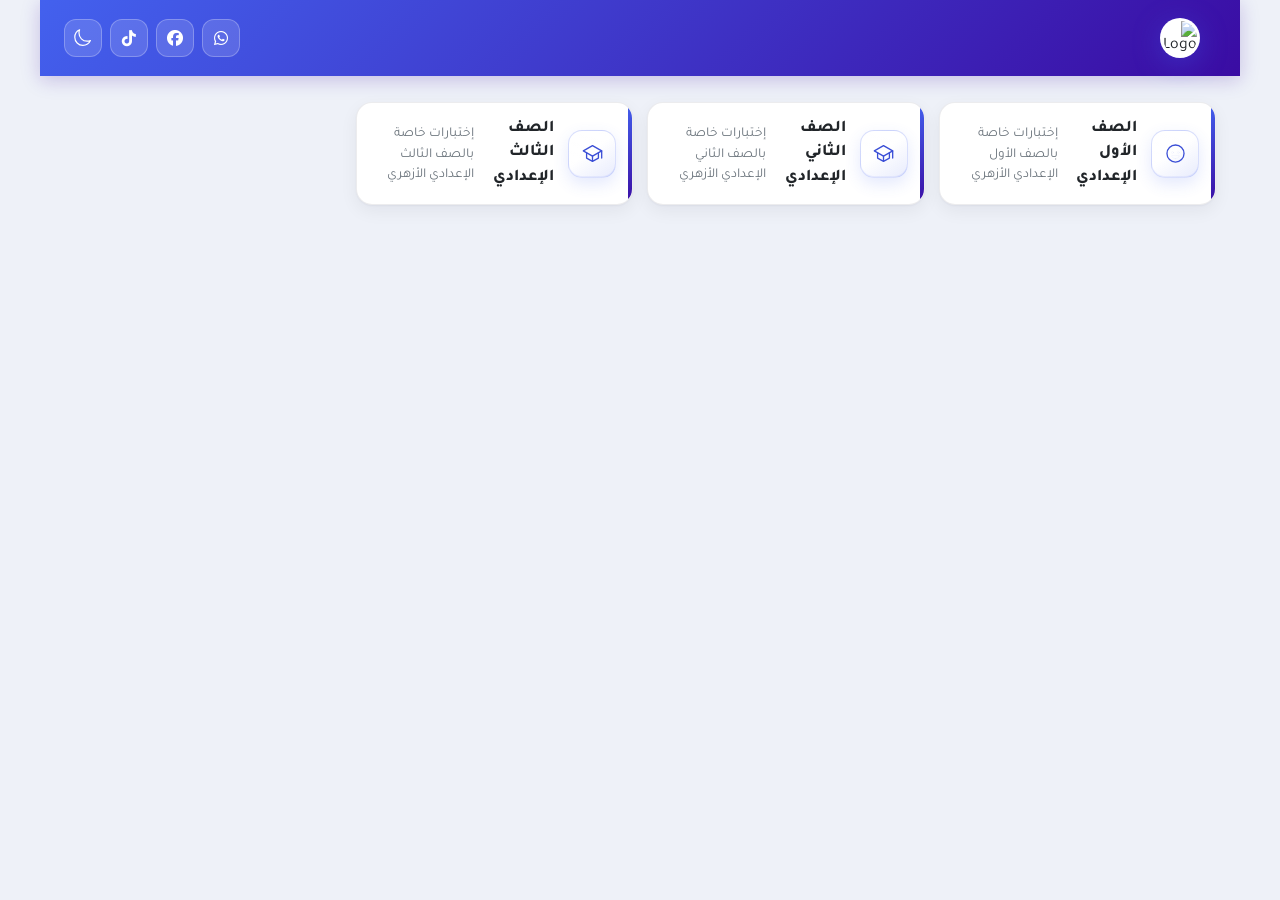
==== commit ab71a55a: "Switch icon set to iOS-style Ionicons (embedded, no CDN) Co-Authored-By: Claude Sonnet 5.5 <noreply@" ====
--- a/index.html
+++ b/index.html
@@ -11,7 +11,7 @@
     <link href="https://fonts.googleapis.com/css2?family=Tajawal:wght@400;500;700;800&display=swap" rel="stylesheet">
     <link rel="stylesheet" href="https://cdnjs.cloudflare.com/ajax/libs/font-awesome/6.4.0/css/all.min.css">
     <script>if (/[?&]section=/.test(location.search)) document.documentElement.classList.add('link-locked');</script>
-    <link rel="stylesheet" href="styles.css?v=12">
+    <link rel="stylesheet" href="styles.css?v=13">
 </head>
 <body>
     <div class="bg-orbs" aria-hidden="true">
@@ -129,9 +129,8 @@
     </div>
     <script src="https://www.gstatic.com/firebasejs/8.10.0/firebase-app.js"></script>
     <script src="https://www.gstatic.com/firebasejs/8.10.0/firebase-database.js"></script>
-    <script src="protect.js?v=12"></script>
-    <script src="https://cdn.jsdelivr.net/npm/lucide@0.469.0/dist/umd/lucide.min.js"></script>
-    <script src="icons.js?v=12"></script>
-    <script src="script.js?v=12"></script>
+    <script src="protect.js?v=13"></script>
+    <script src="icons.js?v=13"></script>
+    <script src="script.js?v=13"></script>
 </body>
 </html>
--- a/styles.css
+++ b/styles.css
@@ -1858,3 +1858,17 @@
 @media print { html, body { display: none !important; } }
 
 .container input, .container textarea, input, textarea { -webkit-user-select: text !important; user-select: text !important; }
+
+/* ---- أيقونات iOS (Ionicons): السهم الجانبي ---- */
+i[data-lc] > svg { stroke-linecap: round; stroke-linejoin: round; }
+.subject-card::after, .lesson-card::after, .section-card::after, .sublesson-card::after {
+    background-image: url("data:image/svg+xml,%3Csvg xmlns='http://www.w3.org/2000/svg' viewBox='0 0 512 512'%3E%3Cpath d='M328 112L184 256l144 144' fill='none' stroke='%234361ee' stroke-width='52' stroke-linecap='round' stroke-linejoin='round'/%3E%3C/svg%3E") !important; background-size: 15px !important;
+}
+.subject-card:hover::after, .lesson-card:hover::after, .section-card:hover::after, .sublesson-card:hover::after {
+    background-image: url("data:image/svg+xml,%3Csvg xmlns='http://www.w3.org/2000/svg' viewBox='0 0 512 512'%3E%3Cpath d='M328 112L184 256l144 144' fill='none' stroke='%23ffffff' stroke-width='52' stroke-linecap='round' stroke-linejoin='round'/%3E%3C/svg%3E") !important;
+}
+@media (hover: none) {
+    .subject-card:hover::after, .lesson-card:hover::after, .section-card:hover::after, .sublesson-card:hover::after {
+        background-image: url("data:image/svg+xml,%3Csvg xmlns='http://www.w3.org/2000/svg' viewBox='0 0 512 512'%3E%3Cpath d='M328 112L184 256l144 144' fill='none' stroke='%234361ee' stroke-width='52' stroke-linecap='round' stroke-linejoin='round'/%3E%3C/svg%3E") !important;
+    }
+}
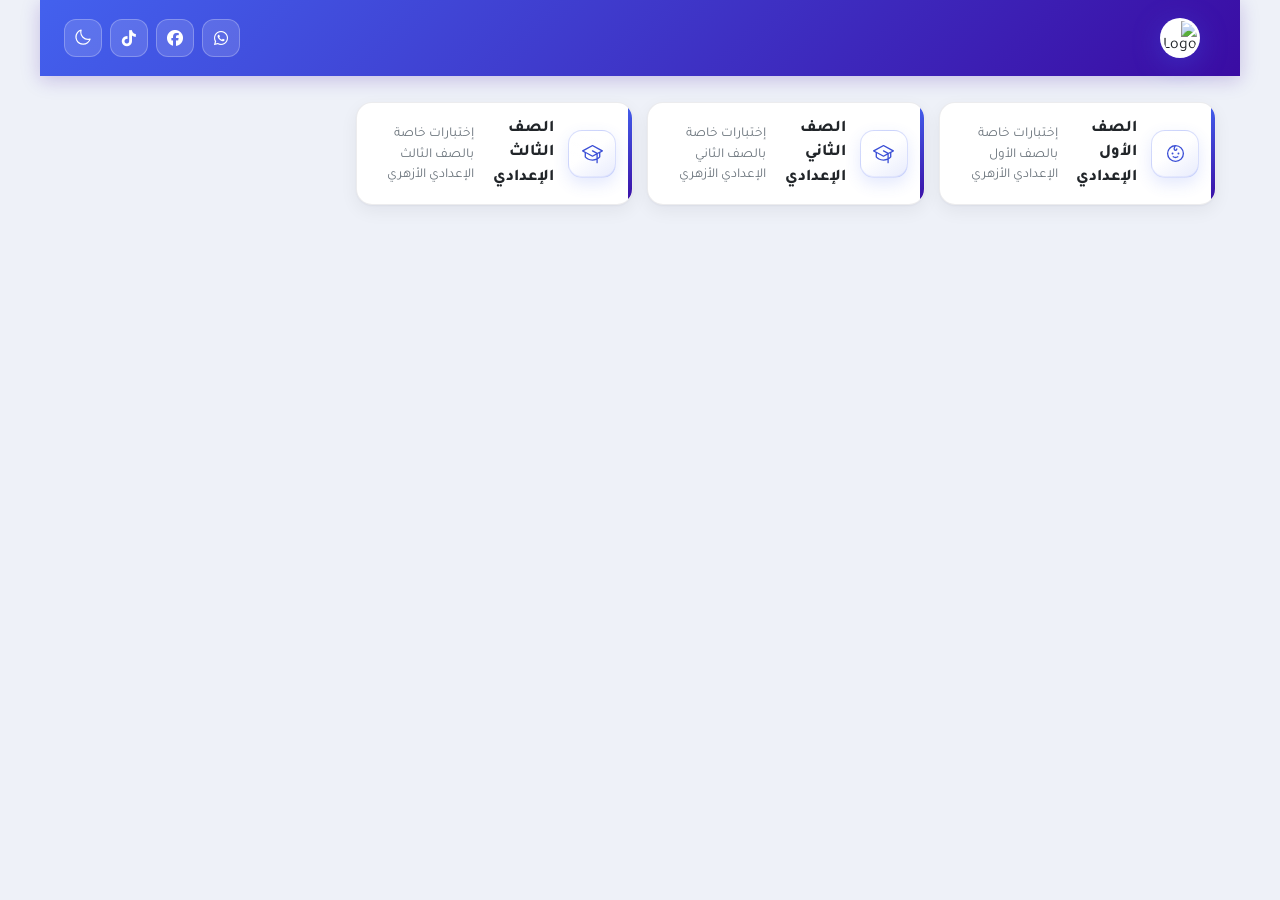
==== commit e1437a57: "Switch icons to Phosphor Regular (SF Symbols-like, free license) Co-Authored-By: Claude Sonnet 5.5 <" ====
--- a/index.html
+++ b/index.html
@@ -11,7 +11,7 @@
     <link href="https://fonts.googleapis.com/css2?family=Tajawal:wght@400;500;700;800&display=swap" rel="stylesheet">
     <link rel="stylesheet" href="https://cdnjs.cloudflare.com/ajax/libs/font-awesome/6.4.0/css/all.min.css">
     <script>if (/[?&]section=/.test(location.search)) document.documentElement.classList.add('link-locked');</script>
-    <link rel="stylesheet" href="styles.css?v=13">
+    <link rel="stylesheet" href="styles.css?v=18">
 </head>
 <body>
     <div class="bg-orbs" aria-hidden="true">
@@ -129,8 +129,8 @@
     </div>
     <script src="https://www.gstatic.com/firebasejs/8.10.0/firebase-app.js"></script>
     <script src="https://www.gstatic.com/firebasejs/8.10.0/firebase-database.js"></script>
-    <script src="protect.js?v=13"></script>
-    <script src="icons.js?v=13"></script>
-    <script src="script.js?v=13"></script>
+    <script src="protect.js?v=18"></script>
+    <script src="icons.js?v=18"></script>
+    <script src="script.js?v=18"></script>
 </body>
 </html>
--- a/styles.css
+++ b/styles.css
@@ -1872,3 +1872,26 @@
         background-image: url("data:image/svg+xml,%3Csvg xmlns='http://www.w3.org/2000/svg' viewBox='0 0 512 512'%3E%3Cpath d='M328 112L184 256l144 144' fill='none' stroke='%234361ee' stroke-width='52' stroke-linecap='round' stroke-linejoin='round'/%3E%3C/svg%3E") !important;
     }
 }
+
+/* ---- إصلاح تكرار أيقونة السهم داخل الدائرة (كان يظهر 4 أسهم) ---- */
+.subject-card::after, .lesson-card::after, .section-card::after, .sublesson-card::after,
+.subject-card:hover::after, .lesson-card:hover::after, .section-card:hover::after, .sublesson-card:hover::after,
+.subject-card:active::after, .lesson-card:active::after, .section-card:active::after, .sublesson-card:active::after {
+    background-repeat: no-repeat !important; background-position: center !important; background-size: 14px 14px !important;
+    width: 34px; height: 34px; border-radius: 50%;
+}
+
+/* ---- تشديد منع النسخ ---- */
+*, *::before, *::after { -webkit-user-select: none; user-select: none; -webkit-touch-callout: none; }
+::selection { background: transparent; color: inherit; }
+::-moz-selection { background: transparent; color: inherit; }
+input, textarea { -webkit-user-select: text !important; user-select: text !important; }
+.section-share-btn, .copy-link-btn, .copy-modal, .header-share, [onclick*="copy"], .btn-copy { display: none !important; }
+
+/* ---- أيقونات Phosphor (Regular) ---- */
+i[data-lc] > svg { fill: currentColor !important; stroke: none !important; }
+.subject-card::after, .lesson-card::after, .section-card::after, .sublesson-card::after { background-image: url("data:image/svg+xml,%3Csvg xmlns='http://www.w3.org/2000/svg' viewBox='0 0 256 256' fill='%234361ee'%3E%3Cpath d='M165.66,202.34a8,8,0,0,1-11.32,11.32l-80-80a8,8,0,0,1,0-11.32l80-80a8,8,0,0,1,11.32,11.32L91.31,128Z'/%3E%3C/svg%3E") !important; background-size: 15px 15px !important; }
+.subject-card:hover::after, .lesson-card:hover::after, .section-card:hover::after, .sublesson-card:hover::after { background-image: url("data:image/svg+xml,%3Csvg xmlns='http://www.w3.org/2000/svg' viewBox='0 0 256 256' fill='%23ffffff'%3E%3Cpath d='M165.66,202.34a8,8,0,0,1-11.32,11.32l-80-80a8,8,0,0,1,0-11.32l80-80a8,8,0,0,1,11.32,11.32L91.31,128Z'/%3E%3C/svg%3E") !important; }
+@media (hover: none) {
+    .subject-card:hover::after, .lesson-card:hover::after, .section-card:hover::after, .sublesson-card:hover::after { background-image: url("data:image/svg+xml,%3Csvg xmlns='http://www.w3.org/2000/svg' viewBox='0 0 256 256' fill='%234361ee'%3E%3Cpath d='M165.66,202.34a8,8,0,0,1-11.32,11.32l-80-80a8,8,0,0,1,0-11.32l80-80a8,8,0,0,1,11.32,11.32L91.31,128Z'/%3E%3C/svg%3E") !important; }
+}
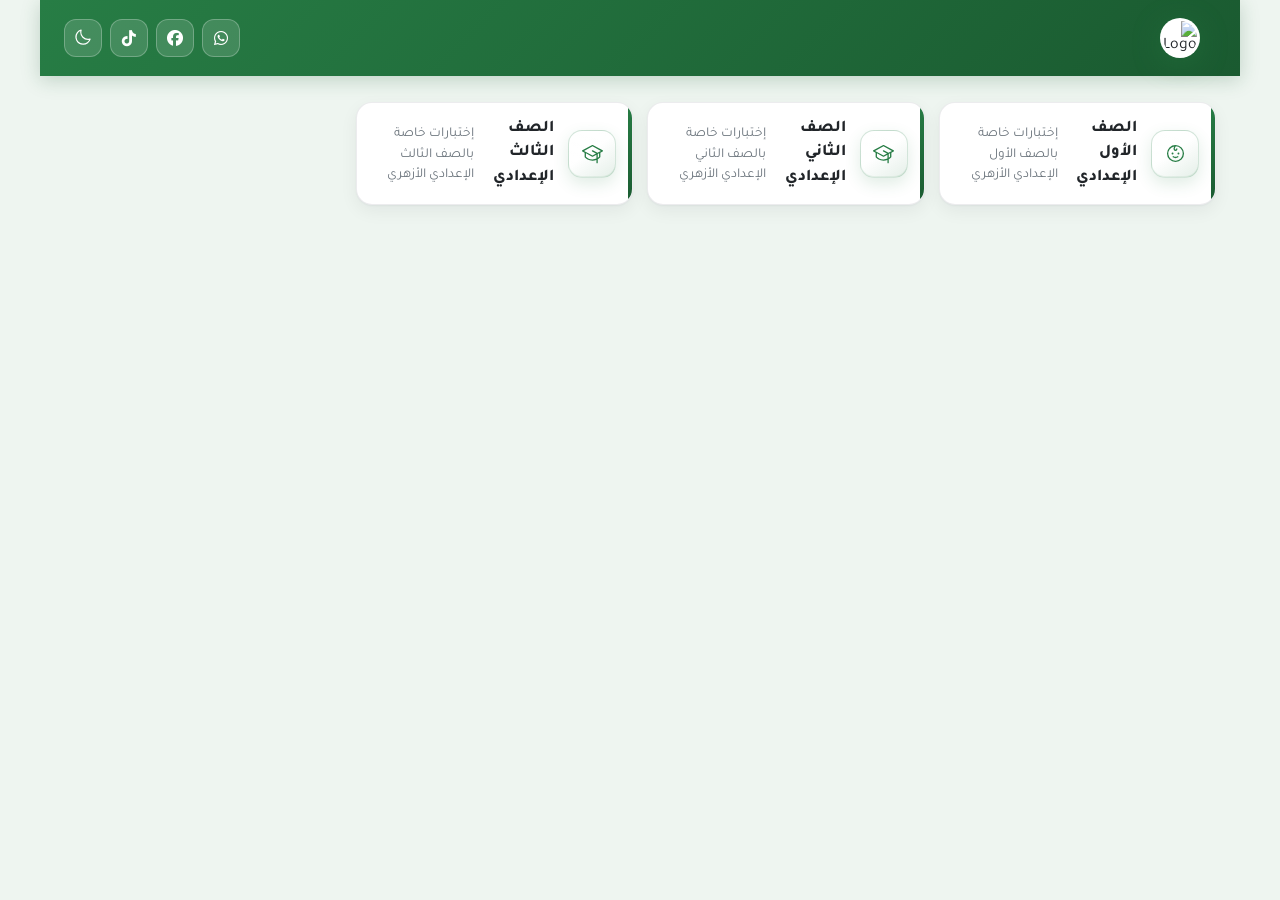
==== commit 83914da7: "Green brand color (#277d45), ordering for all levels, exclusive screens guard Co-Authored-By: Claude" ====
--- a/index.html
+++ b/index.html
@@ -6,12 +6,12 @@
     <meta name="google-site-verification" content="KqqdIympwVXQrMt044Hy3pjdcyZ9lBtVscb__CPK9go" />
     <title>إختبارات سلاح الأزهري  المرحله الاعداديه - نظام الاختبارات الإلكترونية</title>
     <meta name="description" content="نظام متكامل للاختبارات الإلكترونية لطلبة الأزهر الشريف">
-    <meta name="theme-color" content="#4361ee">
+    <meta name="theme-color" content="#277d45">
     <link rel="icon" href="https://blogger.googleusercontent.com/img/b/R29vZ2xl/AVvXsEhdyuIMWOk4qbKO_qCaKOHo859JMs3To_OJjpQ8u5fU0ULewA-AdNp7Izuv9PUOIOTGTUsNM6DTVVbRWKe2OEDTBcHnxOnOrCylsq_V3YhUFPqTkPJ7XOuzWzbCXKW-UnoLEwqsE8XjaHiWPZu2dC_pESia4uQOATzelupKDAUbuO1_jH2003wsgUO0PPiO/s1080/Selah%20Elazhary%20Transperant%20logo.png">
     <link href="https://fonts.googleapis.com/css2?family=Tajawal:wght@400;500;700;800&display=swap" rel="stylesheet">
     <link rel="stylesheet" href="https://cdnjs.cloudflare.com/ajax/libs/font-awesome/6.4.0/css/all.min.css">
     <script>if (/[?&]section=/.test(location.search)) document.documentElement.classList.add('link-locked');</script>
-    <link rel="stylesheet" href="styles.css?v=18">
+    <link rel="stylesheet" href="styles.css?v=21">
 </head>
 <body>
     <div class="bg-orbs" aria-hidden="true">
@@ -129,8 +129,8 @@
     </div>
     <script src="https://www.gstatic.com/firebasejs/8.10.0/firebase-app.js"></script>
     <script src="https://www.gstatic.com/firebasejs/8.10.0/firebase-database.js"></script>
-    <script src="protect.js?v=18"></script>
-    <script src="icons.js?v=18"></script>
-    <script src="script.js?v=18"></script>
+    <script src="protect.js?v=21"></script>
+    <script src="icons.js?v=21"></script>
+    <script src="script.js?v=21"></script>
 </body>
 </html>
--- a/styles.css
+++ b/styles.css
@@ -1,8 +1,8 @@
 :root {
-    --primary: #4361ee;
-    --primary-light: #4895ef;
-    --primary-dark: #3a0ca3;
-    --secondary: #7209b7;
+    --primary: #277d45;
+    --primary-light: #4fa36b;
+    --primary-dark: #1a5a30;
+    --secondary: #1f6a39;
     --success: #10b981;
     --danger: #ef4444;
     --warning: #f59e0b;
@@ -13,19 +13,19 @@
     --text-primary: #212529;
     --text-secondary: #6c757d;
     --card-bg: #ffffff;
-    --shadow: 0 6px 24px rgba(58, 12, 163, 0.10);
-    --shadow-lg: 0 18px 50px rgba(58, 12, 163, 0.18);
-    --shadow-3d: 0 30px 60px -15px rgba(58, 12, 163, 0.28);
+    --shadow: 0 6px 24px rgba(26, 90, 48, 0.10);
+    --shadow-lg: 0 18px 50px rgba(26, 90, 48, 0.18);
+    --shadow-3d: 0 30px 60px -15px rgba(26, 90, 48, 0.28);
     --radius: 20px;
-    --gradient-primary: linear-gradient(135deg, #4361ee 0%, #7209b7 55%, #3a0ca3 100%);
-    --gradient-glow: radial-gradient(circle at 30% 20%, rgba(67,97,238,0.18), transparent 60%);
+    --gradient-primary: linear-gradient(135deg, #277d45 0%, #1f6a39 55%, #1a5a30 100%);
+    --gradient-glow: radial-gradient(circle at 30% 20%, rgba(39, 125, 69,0.18), transparent 60%);
     --ease-spring: cubic-bezier(0.16, 1, 0.3, 1);
 }
 
 [data-theme="dark"] {
-    --primary: #818cf8;
-    --primary-light: #a5b4fc;
-    --primary-dark: #6366f1;
+    --primary: #4fbf7a;
+    --primary-light: #8fdcae;
+    --primary-dark: #2f9b58;
     --secondary: #a855f7;
     --success: #10b981;
     --light: #1e293b;
@@ -50,7 +50,7 @@
 html { scroll-behavior: smooth; }
 
 body {
-    background: linear-gradient(135deg, #eef1fb 0%, #e4e7ec 50%, #f3e8ff 100%);
+    background: linear-gradient(135deg, #eef6f0 0%, #e4e7ec 50%, #f3e8ff 100%);
     color: var(--text-primary);
     min-height: 100vh;
     transition: background 0.5s ease, color 0.3s ease;
@@ -59,7 +59,7 @@
 }
 
 [data-theme="dark"] body {
-    background: linear-gradient(135deg, #0b1120 0%, #1e293b 55%, #2a1452 100%);
+    background: linear-gradient(135deg, #0b1120 0%, #1e293b 55%, #12301f 100%);
 }
 
 /* خلفية متحركة ثلاثية الأبعاد */
@@ -79,9 +79,9 @@
     will-change: transform;
 }
 
-.bg-orb.o1 { width: 420px; height: 420px; top: -120px; right: -80px; background: radial-gradient(circle, #4361ee, transparent 70%); animation: floatOrb 18s ease-in-out infinite; }
-.bg-orb.o2 { width: 360px; height: 360px; bottom: -100px; left: -60px; background: radial-gradient(circle, #7209b7, transparent 70%); animation: floatOrb 22s ease-in-out infinite reverse; }
-.bg-orb.o3 { width: 280px; height: 280px; top: 40%; left: 50%; background: radial-gradient(circle, #4895ef, transparent 70%); animation: floatOrb 26s ease-in-out infinite; }
+.bg-orb.o1 { width: 420px; height: 420px; top: -120px; right: -80px; background: radial-gradient(circle, #277d45, transparent 70%); animation: floatOrb 18s ease-in-out infinite; }
+.bg-orb.o2 { width: 360px; height: 360px; bottom: -100px; left: -60px; background: radial-gradient(circle, #1f6a39, transparent 70%); animation: floatOrb 22s ease-in-out infinite reverse; }
+.bg-orb.o3 { width: 280px; height: 280px; top: 40%; left: 50%; background: radial-gradient(circle, #4fa36b, transparent 70%); animation: floatOrb 26s ease-in-out infinite; }
 
 @keyframes floatOrb {
     0%, 100% { transform: translate(0, 0) scale(1); }
@@ -114,7 +114,7 @@
     -webkit-backdrop-filter: blur(22px) saturate(180%);
     border-radius: 24px;
     border: 1px solid rgba(255, 255, 255, 0.6);
-    box-shadow: 0 12px 40px rgba(58, 12, 163, 0.14), inset 0 1px 0 rgba(255,255,255,0.6);
+    box-shadow: 0 12px 40px rgba(26, 90, 48, 0.14), inset 0 1px 0 rgba(255,255,255,0.6);
     max-width: 1200px;
     width: calc(100% - 40px);
     animation: headerDrop 0.7s var(--ease-spring) both;
@@ -144,7 +144,7 @@
     width: 36px;
     height: 36px;
     border-radius: 50%;
-    background: rgba(67, 97, 238, 0.1);
+    background: rgba(39, 125, 69, 0.1);
     display: flex;
     align-items: center;
     justify-content: center;
@@ -178,7 +178,7 @@
 
 .logo-img {
     height: 48px;
-    filter: drop-shadow(0 6px 14px rgba(67, 97, 238, 0.35));
+    filter: drop-shadow(0 6px 14px rgba(39, 125, 69, 0.35));
     animation: logoFloat 4s ease-in-out infinite;
     transition: transform 0.4s var(--ease-spring);
 }
@@ -193,7 +193,7 @@
 .header-back-btn, .theme-toggle {
     width: 44px; height: 44px;
     border-radius: 50%;
-    background: rgba(67, 97, 238, 0.1);
+    background: rgba(39, 125, 69, 0.1);
     border: none;
     color: var(--primary);
     cursor: pointer;
@@ -202,14 +202,14 @@
     justify-content: center;
     transition: all 0.35s var(--ease-spring);
     font-size: 1.2rem;
-    box-shadow: 0 4px 12px rgba(67, 97, 238, 0.12);
+    box-shadow: 0 4px 12px rgba(39, 125, 69, 0.12);
 }
 
 .header-back-btn:hover, .theme-toggle:hover {
     background: var(--gradient-primary);
     color: #fff;
     transform: translateY(-2px) scale(1.08) rotate(8deg);
-    box-shadow: 0 8px 22px rgba(67, 97, 238, 0.4);
+    box-shadow: 0 8px 22px rgba(39, 125, 69, 0.4);
 }
 .header-back-btn:active, .theme-toggle:active { transform: scale(0.95); }
 
@@ -237,7 +237,7 @@
     position: relative;
     overflow: hidden;
     transform-style: preserve-3d;
-    border: 1px solid rgba(67, 97, 238, 0.08);
+    border: 1px solid rgba(39, 125, 69, 0.08);
     animation: cardRise 0.6s var(--ease-spring) both;
 }
 .year-card:nth-child(1) { animation-delay: 0.05s; }
@@ -326,7 +326,7 @@
     position: relative;
     overflow: hidden;
     transform-style: preserve-3d;
-    border: 1px solid rgba(67, 97, 238, 0.08);
+    border: 1px solid rgba(39, 125, 69, 0.08);
     animation: cardRise 0.5s var(--ease-spring) both;
 }
 .section-card:nth-child(2n), .subject-card:nth-child(2n), .sublesson-card:nth-child(2n) { animation-delay: 0.08s; }
@@ -423,7 +423,7 @@
 .copy-link-btn {
     margin-top: 10px;
     padding: 8px 16px;
-    background: rgba(67, 97, 238, 0.1);
+    background: rgba(39, 125, 69, 0.1);
     border: 1px solid var(--primary);
     border-radius: 50px;
     color: var(--primary);
@@ -570,7 +570,7 @@
 .lesson-icon {
     width: 45px;
     height: 45px;
-    background: rgba(67, 97, 238, 0.1);
+    background: rgba(39, 125, 69, 0.1);
     border-radius: 50%;
     display: flex;
     align-items: center;
@@ -614,7 +614,7 @@
 .lesson-arrow {
     width: 32px;
     height: 32px;
-    background: rgba(67, 97, 238, 0.1);
+    background: rgba(39, 125, 69, 0.1);
     border-radius: 50%;
     display: flex;
     align-items: center;
@@ -647,7 +647,7 @@
     display: none;
     position: relative;
     overflow: hidden;
-    border: 1px solid rgba(67, 97, 238, 0.1);
+    border: 1px solid rgba(39, 125, 69, 0.1);
     backdrop-filter: blur(12px);
     -webkit-backdrop-filter: blur(12px);
     animation: fadeInUp 0.5s var(--ease-spring);
@@ -700,7 +700,7 @@
     align-items: center;
     justify-content: center;
     gap: 8px;
-    background: rgba(67, 97, 238, 0.1);
+    background: rgba(39, 125, 69, 0.1);
     padding: 8px 20px;
     border-radius: 50px;
     margin-top: 12px;
@@ -719,11 +719,11 @@
 
 /* بطاقة السؤال */
 .question-card {
-    background: linear-gradient(135deg, rgba(67, 97, 238, 0.05) 0%, rgba(114, 9, 183, 0.05) 100%);
+    background: linear-gradient(135deg, rgba(39, 125, 69, 0.05) 0%, rgba(31, 106, 57, 0.05) 100%);
     border-radius: 24px;
     padding: 28px 22px;
     margin-bottom: 25px;
-    border: 1px solid rgba(67, 97, 238, 0.12);
+    border: 1px solid rgba(39, 125, 69, 0.12);
     box-shadow: inset 0 1px 0 rgba(255,255,255,0.4);
     animation: qSlide 0.45s var(--ease-spring) both;
 }
@@ -765,16 +765,16 @@
 
 .option-btn:hover {
     border-color: var(--primary-light);
-    background: rgba(67, 97, 238, 0.06);
+    background: rgba(39, 125, 69, 0.06);
     transform: translateX(-6px) translateY(-2px);
-    box-shadow: 0 10px 24px rgba(67, 97, 238, 0.15);
+    box-shadow: 0 10px 24px rgba(39, 125, 69, 0.15);
 }
 
 .option-btn.selected {
     background: var(--gradient-primary);
     border-color: var(--primary-dark);
     transform: translateX(-4px) scale(1.01);
-    box-shadow: 0 12px 30px rgba(67, 97, 238, 0.35);
+    box-shadow: 0 12px 30px rgba(39, 125, 69, 0.35);
     animation: pop 0.35s var(--ease-spring);
 }
 
@@ -796,7 +796,7 @@
 .option-letter {
     width: 40px;
     height: 40px;
-    background: rgba(67, 97, 238, 0.1);
+    background: rgba(39, 125, 69, 0.1);
     border-radius: 12px;
     display: flex;
     align-items: center;
@@ -817,7 +817,7 @@
 .option-check {
     width: 24px;
     height: 24px;
-    background: rgba(67, 97, 238, 0.1);
+    background: rgba(39, 125, 69, 0.1);
     border-radius: 50%;
     display: flex;
     align-items: center;
@@ -859,7 +859,7 @@
 
 .tf-btn:hover {
     border-color: var(--primary-light);
-    background: rgba(67, 97, 238, 0.05);
+    background: rgba(39, 125, 69, 0.05);
     transform: translateY(-3px);
 }
 
@@ -867,7 +867,7 @@
     background: var(--gradient-primary);
     border-color: var(--primary-dark);
     color: white;
-    box-shadow: 0 12px 30px rgba(67, 97, 238, 0.35);
+    box-shadow: 0 12px 30px rgba(39, 125, 69, 0.35);
     animation: pop 0.35s var(--ease-spring);
 }
 
@@ -914,7 +914,7 @@
 
 .nav-btn.next:hover:not(:disabled) {
     transform: translateX(-5px);
-    box-shadow: 0 6px 20px rgba(67, 97, 238, 0.3);
+    box-shadow: 0 6px 20px rgba(39, 125, 69, 0.3);
 }
 
 .nav-btn.submit {
@@ -965,7 +965,7 @@
     border-radius: 20px;
     padding: 18px 15px;
     text-align: center;
-    border: 1px solid rgba(67, 97, 238, 0.1);
+    border: 1px solid rgba(39, 125, 69, 0.1);
     box-shadow: var(--shadow);
     transition: transform 0.4s var(--ease-spring);
     animation: cardRise 0.5s var(--ease-spring) both;
@@ -1026,7 +1026,7 @@
 
 .restart-btn:hover {
     transform: translateY(-3px);
-    box-shadow: 0 6px 20px rgba(67, 97, 238, 0.3);
+    box-shadow: 0 6px 20px rgba(39, 125, 69, 0.3);
 }
 
 /* باقي العناصر */
@@ -1073,7 +1073,7 @@
     box-shadow: var(--shadow);
     padding: 24px;
     margin-bottom: 20px;
-    border: 1px solid rgba(67, 97, 238, 0.08);
+    border: 1px solid rgba(39, 125, 69, 0.08);
     backdrop-filter: blur(10px);
     -webkit-backdrop-filter: blur(10px);
     animation: cardRise 0.5s var(--ease-spring) both;
@@ -1116,15 +1116,15 @@
     height: 120px;
     object-fit: contain;
     border-radius: 28px;
-    box-shadow: 0 24px 50px rgba(67, 97, 238, 0.25);
+    box-shadow: 0 24px 50px rgba(39, 125, 69, 0.25);
     background: #ffffff;
     margin-bottom: 24px;
     animation: splashPulse 2.2s ease-in-out infinite;
 }
 
 @keyframes splashPulse {
-    0%, 100% { transform: translateY(0) scale(1); box-shadow: 0 24px 50px rgba(67, 97, 238, 0.25); }
-    50% { transform: translateY(-10px) scale(1.04); box-shadow: 0 34px 60px rgba(67, 97, 238, 0.4); }
+    0%, 100% { transform: translateY(0) scale(1); box-shadow: 0 24px 50px rgba(39, 125, 69, 0.25); }
+    50% { transform: translateY(-10px) scale(1.04); box-shadow: 0 34px 60px rgba(39, 125, 69, 0.4); }
 }
 
 .loading-text {
@@ -1228,12 +1228,12 @@
     --line: rgba(15, 23, 42, 0.08);
     --shadow: 0 1px 2px rgba(15, 23, 42, 0.04), 0 6px 18px rgba(15, 23, 42, 0.06);
     --shadow-lg: 0 2px 4px rgba(15, 23, 42, 0.05), 0 14px 32px rgba(15, 23, 42, 0.10);
-    --shadow-3d: 0 2px 4px rgba(15, 23, 42, 0.06), 0 16px 34px rgba(67, 97, 238, 0.16);
-    --gradient-primary: linear-gradient(135deg, #4361ee 0%, #3a0ca3 100%);
-}
-[data-theme="dark"] { --line: rgba(148, 163, 184, 0.16); --gradient-primary: linear-gradient(135deg, #6366f1 0%, #4f46e5 100%); }
-
-body { background: #eef1f8; -webkit-tap-highlight-color: transparent; }
+    --shadow-3d: 0 2px 4px rgba(15, 23, 42, 0.06), 0 16px 34px rgba(39, 125, 69, 0.16);
+    --gradient-primary: linear-gradient(135deg, #277d45 0%, #1a5a30 100%);
+}
+[data-theme="dark"] { --line: rgba(148, 163, 184, 0.16); --gradient-primary: linear-gradient(135deg, #2f9b58 0%, #1f7a43 100%); }
+
+body { background: #eef5f0; -webkit-tap-highlight-color: transparent; }
 [data-theme="dark"] body { background: #0b1120; }
 .bg-orbs { display: none; }
 .container { padding: 0 16px 28px; perspective: none; }
@@ -1244,7 +1244,7 @@
     padding: 10px 16px; padding-top: calc(10px + env(safe-area-inset-top));
     border-radius: 0; border: none;
     background: var(--gradient-primary);
-    box-shadow: 0 4px 18px rgba(58, 12, 163, 0.22);
+    box-shadow: 0 4px 18px rgba(26, 90, 48, 0.22);
     backdrop-filter: none; -webkit-backdrop-filter: none;
     animation: none;
 }
@@ -1278,13 +1278,13 @@
 .year-card::after, .section-card::after, .subject-card::after, .sublesson-card::after { display: none; }
 .year-card i, .section-card i, .subject-card i, .sublesson-card i {
     flex-shrink: 0; width: 48px; height: 48px; display: flex; align-items: center; justify-content: center;
-    font-size: 21px; border-radius: 14px; transform: none; background: rgba(67, 97, 238, 0.10); color: var(--primary);
+    font-size: 21px; border-radius: 14px; transform: none; background: rgba(39, 125, 69, 0.10); color: var(--primary);
     -webkit-background-clip: border-box; background-clip: border-box;
 }
 .year-card h3, .section-card h3, .subject-card h3, .sublesson-card h3 { font-size: 1.02rem; font-weight: 800; line-height: 1.5; margin: 0; }
 .year-card p, .section-card p, .subject-card p, .sublesson-card p { font-size: 0.85rem; line-height: 1.5; margin: 2px 0 0; }
-.year-card:hover, .section-card:hover, .subject-card:hover, .sublesson-card:hover { box-shadow: var(--shadow-3d); border-color: rgba(67, 97, 238, 0.4); }
-.year-card:active, .section-card:active, .subject-card:active, .sublesson-card:active { background: rgba(67, 97, 238, 0.04); }
+.year-card:hover, .section-card:hover, .subject-card:hover, .sublesson-card:hover { box-shadow: var(--shadow-3d); border-color: rgba(39, 125, 69, 0.4); }
+.year-card:active, .section-card:active, .subject-card:active, .sublesson-card:active { background: rgba(39, 125, 69, 0.04); }
 .year-card:hover i, .section-card:hover i, .subject-card:hover i, .sublesson-card:hover i { transform: none; }
 .section-card .section-share-btn, .subject-card .section-share-btn { opacity: 1; transform: none; }
 
@@ -1306,7 +1306,7 @@
 .options-list { gap: 10px; }
 .option-btn { padding: 13px 14px; min-height: 54px; gap: 12px; border-radius: 14px; border-width: 1.5px; transform: none !important; }
 .option-btn:hover { box-shadow: none; }
-.option-btn.selected { box-shadow: 0 6px 16px rgba(67, 97, 238, 0.28); }
+.option-btn.selected { box-shadow: 0 6px 16px rgba(39, 125, 69, 0.28); }
 .option-letter { width: 32px; height: 32px; border-radius: 10px; }
 .tf-options { gap: 10px; }
 .tf-btn { min-height: 54px; border-radius: 14px; transform: none !important; }
@@ -1362,7 +1362,7 @@
     width: 56px; height: 56px; border-radius: 17px; font-size: 23px;
     display: flex; align-items: center; justify-content: center;
     background: var(--gradient-primary); color: #fff;
-    box-shadow: 0 8px 18px rgba(67, 97, 238, 0.32), inset 0 1px 0 rgba(255, 255, 255, 0.28);
+    box-shadow: 0 8px 18px rgba(39, 125, 69, 0.32), inset 0 1px 0 rgba(255, 255, 255, 0.28);
     -webkit-background-clip: border-box; background-clip: border-box;
 }
 .subject-card > h3, .lesson-card > h3, .section-card > h3, .sublesson-card > h3 {
@@ -1380,11 +1380,11 @@
     display: flex !important; align-items: center; justify-content: center;
     grid-column: 3; grid-row: 1 / span 2; justify-self: end;
     position: static; width: 34px; height: 34px; border-radius: 50%; transform: none; left: auto;
-    background: rgba(67, 97, 238, 0.10); color: var(--primary); transition: all 0.2s ease;
+    background: rgba(39, 125, 69, 0.10); color: var(--primary); transition: all 0.2s ease;
 }
 .subject-card:hover, .lesson-card:hover, .section-card:hover, .sublesson-card:hover {
-    transform: translateY(-2px); border-color: rgba(67, 97, 238, 0.45);
-    box-shadow: 0 2px 4px rgba(15, 23, 42, 0.06), 0 16px 34px rgba(67, 97, 238, 0.18);
+    transform: translateY(-2px); border-color: rgba(39, 125, 69, 0.45);
+    box-shadow: 0 2px 4px rgba(15, 23, 42, 0.06), 0 16px 34px rgba(39, 125, 69, 0.18);
 }
 .subject-card:hover::after, .lesson-card:hover::after, .section-card:hover::after, .sublesson-card:hover::after {
     background: var(--gradient-primary); color: #fff; transform: translateX(-3px); left: auto;
@@ -1402,8 +1402,8 @@
 .score-hero {
     order: 0; position: relative; overflow: hidden; text-align: center;
     padding: 28px 18px 22px; border-radius: 26px; color: #fff;
-    background: linear-gradient(160deg, #4361ee 0%, #3a0ca3 100%);
-    box-shadow: 0 18px 40px rgba(58, 12, 163, 0.30);
+    background: linear-gradient(160deg, #277d45 0%, #1a5a30 100%);
+    box-shadow: 0 18px 40px rgba(26, 90, 48, 0.30);
 }
 .score-hero::before, .score-hero::after { content: ''; position: absolute; border-radius: 50%; background: rgba(255, 255, 255, 0.08); pointer-events: none; }
 .score-hero::before { width: 180px; height: 180px; top: -70px; right: -50px; }
@@ -1479,11 +1479,11 @@
 /* بطاقات الدروس (بنية مختلفة) */
 .lesson-card { grid-template-columns: 56px minmax(0, 1fr) auto 34px; grid-template-rows: auto; border-radius: 20px; }
 .lesson-card::after { display: none !important; }
-.lesson-card .lesson-icon { grid-column: 1; width: 56px; height: 56px; border-radius: 17px; font-size: 23px; background: var(--gradient-primary); color: #fff; box-shadow: 0 8px 18px rgba(67, 97, 238, 0.32), inset 0 1px 0 rgba(255, 255, 255, 0.28); }
+.lesson-card .lesson-icon { grid-column: 1; width: 56px; height: 56px; border-radius: 17px; font-size: 23px; background: var(--gradient-primary); color: #fff; box-shadow: 0 8px 18px rgba(39, 125, 69, 0.32), inset 0 1px 0 rgba(255, 255, 255, 0.28); }
 .lesson-card .lesson-content { grid-column: 2; min-width: 0; }
 .lesson-card .lesson-content h3 { font-size: 1.04rem; font-weight: 800; line-height: 1.5; display: -webkit-box; -webkit-line-clamp: 2; -webkit-box-orient: vertical; overflow: hidden; }
 .lesson-card .lesson-content p { font-size: 0.8rem; line-height: 1.5; display: -webkit-box; -webkit-line-clamp: 2; -webkit-box-orient: vertical; overflow: hidden; }
-.lesson-card .lesson-number { grid-column: 3; width: auto; min-width: 30px; height: 26px; padding: 0 9px; border-radius: 999px; font-size: 0.75rem; background: rgba(67, 97, 238, 0.10); color: var(--primary); }
+.lesson-card .lesson-number { grid-column: 3; width: auto; min-width: 30px; height: 26px; padding: 0 9px; border-radius: 999px; font-size: 0.75rem; background: rgba(39, 125, 69, 0.10); color: var(--primary); }
 .lesson-card .lesson-arrow { grid-column: 4; opacity: 1; transform: none; width: 34px; height: 34px; }
 .lesson-card:hover .lesson-icon { transform: none; }
 .lesson-card:hover { transform: translateY(-2px); }
@@ -1506,10 +1506,10 @@
     -webkit-appearance: none; appearance: none;
 }
 .lesson-search input::-webkit-search-cancel-button { display: none; }
-.lesson-search input:focus { background: var(--card-solid); border-color: var(--primary); box-shadow: 0 0 0 4px rgba(67, 97, 238, 0.14); }
+.lesson-search input:focus { background: var(--card-solid); border-color: var(--primary); box-shadow: 0 0 0 4px rgba(39, 125, 69, 0.14); }
 .lesson-search button {
     position: absolute; inset-inline-end: 8px; width: 34px; height: 34px; border-radius: 50%; border: none;
-    background: rgba(67, 97, 238, 0.10); color: var(--primary); cursor: pointer; display: none;
+    background: rgba(39, 125, 69, 0.10); color: var(--primary); cursor: pointer; display: none;
     align-items: center; justify-content: center; font-size: 13px;
 }
 .lesson-search.has-value button { display: flex; }
@@ -1526,8 +1526,8 @@
     padding: 24px; text-align: center; color: #fff; overflow: hidden;
     background:
         radial-gradient(circle at 85% 12%, rgba(255, 255, 255, 0.16), transparent 42%),
-        radial-gradient(circle at 10% 92%, rgba(114, 9, 183, 0.55), transparent 48%),
-        linear-gradient(160deg, #4361ee 0%, #3a0ca3 100%) !important;
+        radial-gradient(circle at 10% 92%, rgba(31, 106, 57, 0.55), transparent 48%),
+        linear-gradient(160deg, #277d45 0%, #1a5a30 100%) !important;
     backdrop-filter: none !important; -webkit-backdrop-filter: none !important;
 }
 .loading-overlay .rotating-logo, .loading-overlay .splash-logo {
@@ -1569,13 +1569,13 @@
    ============================================================ */
 .results-container { gap: 16px; padding: 16px 0 28px; }
 .rs-summary {
-    --accent: #4361ee; --tint: rgba(67, 97, 238, 0.10);
+    --accent: #277d45; --tint: rgba(39, 125, 69, 0.10);
     order: 0; background: var(--card-solid); border: 1px solid var(--line); border-radius: 16px;
     padding: 22px 20px 0; box-shadow: 0 1px 2px rgba(15, 23, 42, 0.04);
     border-top: 3px solid var(--accent);
 }
 .rs-summary[data-level="great"] { --accent: #15803d; --tint: rgba(21, 128, 61, 0.10); }
-.rs-summary[data-level="good"]  { --accent: #4361ee; --tint: rgba(67, 97, 238, 0.10); }
+.rs-summary[data-level="good"]  { --accent: #277d45; --tint: rgba(39, 125, 69, 0.10); }
 .rs-summary[data-level="ok"]    { --accent: #b45309; --tint: rgba(180, 83, 9, 0.10); }
 .rs-summary[data-level="low"]   { --accent: #b91c1c; --tint: rgba(185, 28, 28, 0.09); }
 .rs-kicker { font-size: 0.82rem; font-weight: 700; color: var(--text-secondary); letter-spacing: 0.2px; }
@@ -1624,7 +1624,7 @@
 .rs-review[data-filter="correct"] .rs-item.is-wrong { display: none; }
 
 .results-container .btn-primary, .results-container .restart-btn {
-    min-height: 50px; border-radius: 12px; font-size: 0.98rem; font-weight: 700; box-shadow: none; background: #4361ee;
+    min-height: 50px; border-radius: 12px; font-size: 0.98rem; font-weight: 700; box-shadow: none; background: #277d45;
 }
 .results-container .social-icons { opacity: 0.9; }
 .results-container .social-icons .icon { width: 42px; height: 42px; font-size: 18px; border-radius: 10px; box-shadow: none; }
@@ -1632,7 +1632,7 @@
 
 /* ---- النتيجة: ألوان أوضح في الوضع الليلي ---- */
 [data-theme="dark"] .rs-summary[data-level="great"] { --accent: #4ade80; --tint: rgba(74, 222, 128, 0.14); }
-[data-theme="dark"] .rs-summary[data-level="good"]  { --accent: #818cf8; --tint: rgba(129, 140, 248, 0.16); }
+[data-theme="dark"] .rs-summary[data-level="good"]  { --accent: #4fbf7a; --tint: rgba(79, 191, 122, 0.16); }
 [data-theme="dark"] .rs-summary[data-level="ok"]    { --accent: #fbbf24; --tint: rgba(251, 191, 36, 0.14); }
 [data-theme="dark"] .rs-summary[data-level="low"]   { --accent: #f87171; --tint: rgba(248, 113, 113, 0.14); }
 [data-theme="dark"] .rs-meta dd.ok, [data-theme="dark"] .rs-state, [data-theme="dark"] .is-correct .rs-ans b, [data-theme="dark"] .rs-ans.rs-right b { color: #4ade80; }
@@ -1644,12 +1644,12 @@
    شاشة الاختبار — تصميم هادئ ورسمي (الإصدار 3)
    ============================================================ */
 .quiz-container {
-    --qa: #4361ee; --qa-tint: rgba(67, 97, 238, 0.07); --qline: #d8deea;
+    --qa: #277d45; --qa-tint: rgba(39, 125, 69, 0.07); --qline: #d8deea;
     padding: 0 !important; min-height: 0; overflow: hidden;
     background: var(--card-solid) !important; border: 1px solid var(--line) !important; border-radius: 16px !important;
     box-shadow: 0 1px 2px rgba(15, 23, 42, 0.04) !important;
 }
-[data-theme="dark"] .quiz-container { --qa: #818cf8; --qa-tint: rgba(129, 140, 248, 0.14); --qline: rgba(148, 163, 184, 0.28); }
+[data-theme="dark"] .quiz-container { --qa: #4fbf7a; --qa-tint: rgba(79, 191, 122, 0.14); --qline: rgba(148, 163, 184, 0.28); }
 
 /* ---- رأس الاختبار + شريط التقدم الرفيع ---- */
 .quiz-header {
@@ -1766,12 +1766,12 @@
 /* السهم الجانبي في بطاقات الاختيار (بدل رمز Font Awesome) */
 .subject-card::after, .lesson-card::after, .section-card::after, .sublesson-card::after {
     content: "" !important; font-family: inherit !important; font-size: 0 !important;
-    background-color: rgba(67, 97, 238, 0.10);
-    background-image: url("data:image/svg+xml,%3Csvg xmlns='http://www.w3.org/2000/svg' width='24' height='24' viewBox='0 0 24 24' fill='none' stroke='%234361ee' stroke-width='2.2' stroke-linecap='round' stroke-linejoin='round'%3E%3Cpath d='m15 18-6-6 6-6'/%3E%3C/svg%3E");
+    background-color: rgba(39, 125, 69, 0.10);
+    background-image: url("data:image/svg+xml,%3Csvg xmlns='http://www.w3.org/2000/svg' width='24' height='24' viewBox='0 0 24 24' fill='none' stroke='%23277d45' stroke-width='2.2' stroke-linecap='round' stroke-linejoin='round'%3E%3Cpath d='m15 18-6-6 6-6'/%3E%3C/svg%3E");
     background-repeat: no-repeat; background-position: center; background-size: 16px;
 }
 .subject-card:hover::after, .lesson-card:hover::after, .section-card:hover::after, .sublesson-card:hover::after {
-    background-color: #4361ee;
+    background-color: #277d45;
     background-image: url("data:image/svg+xml,%3Csvg xmlns='http://www.w3.org/2000/svg' width='24' height='24' viewBox='0 0 24 24' fill='none' stroke='%23ffffff' stroke-width='2.2' stroke-linecap='round' stroke-linejoin='round'%3E%3Cpath d='m15 18-6-6 6-6'/%3E%3C/svg%3E");
 }
 .lesson-card .lesson-arrow i[data-lc] { font-size: 14px; }
@@ -1787,25 +1787,25 @@
 .subject-card > i, .lesson-card > i, .section-card > i, .sublesson-card > i, .year-card > i,
 .lesson-card .lesson-icon {
     background:
-        linear-gradient(145deg, rgba(255, 255, 255, 0.95) 0%, rgba(255, 255, 255, 0.55) 45%, rgba(67, 97, 238, 0.12) 100%) !important;
-    border: 1px solid rgba(67, 97, 238, 0.20) !important;
-    color: #3b4fd6 !important;
-    box-shadow: 0 6px 16px rgba(67, 97, 238, 0.14), inset 0 1px 0 rgba(255, 255, 255, 0.95), inset 0 -1px 0 rgba(67, 97, 238, 0.08) !important;
+        linear-gradient(145deg, rgba(255, 255, 255, 0.95) 0%, rgba(255, 255, 255, 0.55) 45%, rgba(39, 125, 69, 0.12) 100%) !important;
+    border: 1px solid rgba(39, 125, 69, 0.20) !important;
+    color: #277d45 !important;
+    box-shadow: 0 6px 16px rgba(39, 125, 69, 0.14), inset 0 1px 0 rgba(255, 255, 255, 0.95), inset 0 -1px 0 rgba(39, 125, 69, 0.08) !important;
     backdrop-filter: blur(10px) saturate(160%); -webkit-backdrop-filter: blur(10px) saturate(160%);
 }
 .subject-card:hover > i, .lesson-card:hover > i, .section-card:hover > i, .sublesson-card:hover > i, .year-card:hover > i,
 .lesson-card:hover .lesson-icon {
-    background: linear-gradient(145deg, rgba(255, 255, 255, 1) 0%, rgba(67, 97, 238, 0.10) 100%) !important;
-    border-color: rgba(67, 97, 238, 0.38) !important; color: #2f43c9 !important;
+    background: linear-gradient(145deg, rgba(255, 255, 255, 1) 0%, rgba(39, 125, 69, 0.10) 100%) !important;
+    border-color: rgba(39, 125, 69, 0.38) !important; color: #1f6a39 !important;
 }
 [data-theme="dark"] .subject-card > i, [data-theme="dark"] .lesson-card > i, [data-theme="dark"] .section-card > i,
 [data-theme="dark"] .sublesson-card > i, [data-theme="dark"] .year-card > i, [data-theme="dark"] .lesson-card .lesson-icon {
     background: linear-gradient(145deg, rgba(255, 255, 255, 0.14) 0%, rgba(255, 255, 255, 0.04) 100%) !important;
-    border: 1px solid rgba(255, 255, 255, 0.16) !important; color: #a5b4fc !important;
+    border: 1px solid rgba(255, 255, 255, 0.16) !important; color: #8fdcae !important;
     box-shadow: 0 6px 16px rgba(0, 0, 0, 0.35), inset 0 1px 0 rgba(255, 255, 255, 0.18) !important;
 }
 /* ثبّت لون سهم البطاقة الجانبي ليبقى متناسقًا */
-.lesson-card .lesson-number { background: rgba(67, 97, 238, 0.08); }
+.lesson-card .lesson-number { background: rgba(39, 125, 69, 0.08); }
 
 /* ---- قفل الرابط: لا شاشة صفوف ولا أقسام ---- */
 html.link-locked #year-selection-container, html.link-locked #section-selection-container { display: none !important; }
@@ -1819,19 +1819,19 @@
         box-shadow: 0 1px 2px rgba(15, 23, 42, 0.04), 0 8px 22px rgba(15, 23, 42, 0.06);
     }
     .subject-card:hover::after, .lesson-card:hover::after, .section-card:hover::after, .sublesson-card:hover::after {
-        background-color: rgba(67, 97, 238, 0.10); transform: none;
-        background-image: url("data:image/svg+xml,%3Csvg xmlns='http://www.w3.org/2000/svg' width='24' height='24' viewBox='0 0 24 24' fill='none' stroke='%234361ee' stroke-width='2.2' stroke-linecap='round' stroke-linejoin='round'%3E%3Cpath d='m15 18-6-6 6-6'/%3E%3C/svg%3E");
+        background-color: rgba(39, 125, 69, 0.10); transform: none;
+        background-image: url("data:image/svg+xml,%3Csvg xmlns='http://www.w3.org/2000/svg' width='24' height='24' viewBox='0 0 24 24' fill='none' stroke='%23277d45' stroke-width='2.2' stroke-linecap='round' stroke-linejoin='round'%3E%3Cpath d='m15 18-6-6 6-6'/%3E%3C/svg%3E");
     }
-    .lesson-card:hover .lesson-arrow { background: rgba(67, 97, 238, 0.10); color: var(--primary); opacity: 1; transform: none; }
-    .lesson-card:hover .lesson-number { background: rgba(67, 97, 238, 0.08); color: var(--primary); }
+    .lesson-card:hover .lesson-arrow { background: rgba(39, 125, 69, 0.10); color: var(--primary); opacity: 1; transform: none; }
+    .lesson-card:hover .lesson-number { background: rgba(39, 125, 69, 0.08); color: var(--primary); }
     .lesson-card:hover .lesson-icon, .subject-card:hover > i, .lesson-card:hover > i, .section-card:hover > i, .sublesson-card:hover > i {
-        background: linear-gradient(145deg, rgba(255, 255, 255, 0.95) 0%, rgba(255, 255, 255, 0.55) 45%, rgba(67, 97, 238, 0.12) 100%) !important;
-        border-color: rgba(67, 97, 238, 0.20) !important; color: #3b4fd6 !important; transform: none;
+        background: linear-gradient(145deg, rgba(255, 255, 255, 0.95) 0%, rgba(255, 255, 255, 0.55) 45%, rgba(39, 125, 69, 0.12) 100%) !important;
+        border-color: rgba(39, 125, 69, 0.20) !important; color: #277d45 !important; transform: none;
     }
     .option:hover:not(.selected), .option-btn:hover:not(.selected), .true-false-btn:hover:not(.selected), .tf-btn:hover:not(.selected) {
         border-color: var(--qline) !important; background: var(--card-solid) !important;
     }
-    .subject-card:active, .lesson-card:active, .section-card:active, .sublesson-card:active { background: rgba(67, 97, 238, 0.06); }
+    .subject-card:active, .lesson-card:active, .section-card:active, .sublesson-card:active { background: rgba(39, 125, 69, 0.06); }
 }
 
 /* ---- تباين الخيار المختار (نص داكن على خلفية فاتحة) ---- */
@@ -1862,14 +1862,14 @@
 /* ---- أيقونات iOS (Ionicons): السهم الجانبي ---- */
 i[data-lc] > svg { stroke-linecap: round; stroke-linejoin: round; }
 .subject-card::after, .lesson-card::after, .section-card::after, .sublesson-card::after {
-    background-image: url("data:image/svg+xml,%3Csvg xmlns='http://www.w3.org/2000/svg' viewBox='0 0 512 512'%3E%3Cpath d='M328 112L184 256l144 144' fill='none' stroke='%234361ee' stroke-width='52' stroke-linecap='round' stroke-linejoin='round'/%3E%3C/svg%3E") !important; background-size: 15px !important;
+    background-image: url("data:image/svg+xml,%3Csvg xmlns='http://www.w3.org/2000/svg' viewBox='0 0 512 512'%3E%3Cpath d='M328 112L184 256l144 144' fill='none' stroke='%23277d45' stroke-width='52' stroke-linecap='round' stroke-linejoin='round'/%3E%3C/svg%3E") !important; background-size: 15px !important;
 }
 .subject-card:hover::after, .lesson-card:hover::after, .section-card:hover::after, .sublesson-card:hover::after {
     background-image: url("data:image/svg+xml,%3Csvg xmlns='http://www.w3.org/2000/svg' viewBox='0 0 512 512'%3E%3Cpath d='M328 112L184 256l144 144' fill='none' stroke='%23ffffff' stroke-width='52' stroke-linecap='round' stroke-linejoin='round'/%3E%3C/svg%3E") !important;
 }
 @media (hover: none) {
     .subject-card:hover::after, .lesson-card:hover::after, .section-card:hover::after, .sublesson-card:hover::after {
-        background-image: url("data:image/svg+xml,%3Csvg xmlns='http://www.w3.org/2000/svg' viewBox='0 0 512 512'%3E%3Cpath d='M328 112L184 256l144 144' fill='none' stroke='%234361ee' stroke-width='52' stroke-linecap='round' stroke-linejoin='round'/%3E%3C/svg%3E") !important;
+        background-image: url("data:image/svg+xml,%3Csvg xmlns='http://www.w3.org/2000/svg' viewBox='0 0 512 512'%3E%3Cpath d='M328 112L184 256l144 144' fill='none' stroke='%23277d45' stroke-width='52' stroke-linecap='round' stroke-linejoin='round'/%3E%3C/svg%3E") !important;
     }
 }
 
@@ -1890,8 +1890,8 @@
 
 /* ---- أيقونات Phosphor (Regular) ---- */
 i[data-lc] > svg { fill: currentColor !important; stroke: none !important; }
-.subject-card::after, .lesson-card::after, .section-card::after, .sublesson-card::after { background-image: url("data:image/svg+xml,%3Csvg xmlns='http://www.w3.org/2000/svg' viewBox='0 0 256 256' fill='%234361ee'%3E%3Cpath d='M165.66,202.34a8,8,0,0,1-11.32,11.32l-80-80a8,8,0,0,1,0-11.32l80-80a8,8,0,0,1,11.32,11.32L91.31,128Z'/%3E%3C/svg%3E") !important; background-size: 15px 15px !important; }
+.subject-card::after, .lesson-card::after, .section-card::after, .sublesson-card::after { background-image: url("data:image/svg+xml,%3Csvg xmlns='http://www.w3.org/2000/svg' viewBox='0 0 256 256' fill='%23277d45'%3E%3Cpath d='M165.66,202.34a8,8,0,0,1-11.32,11.32l-80-80a8,8,0,0,1,0-11.32l80-80a8,8,0,0,1,11.32,11.32L91.31,128Z'/%3E%3C/svg%3E") !important; background-size: 15px 15px !important; }
 .subject-card:hover::after, .lesson-card:hover::after, .section-card:hover::after, .sublesson-card:hover::after { background-image: url("data:image/svg+xml,%3Csvg xmlns='http://www.w3.org/2000/svg' viewBox='0 0 256 256' fill='%23ffffff'%3E%3Cpath d='M165.66,202.34a8,8,0,0,1-11.32,11.32l-80-80a8,8,0,0,1,0-11.32l80-80a8,8,0,0,1,11.32,11.32L91.31,128Z'/%3E%3C/svg%3E") !important; }
 @media (hover: none) {
-    .subject-card:hover::after, .lesson-card:hover::after, .section-card:hover::after, .sublesson-card:hover::after { background-image: url("data:image/svg+xml,%3Csvg xmlns='http://www.w3.org/2000/svg' viewBox='0 0 256 256' fill='%234361ee'%3E%3Cpath d='M165.66,202.34a8,8,0,0,1-11.32,11.32l-80-80a8,8,0,0,1,0-11.32l80-80a8,8,0,0,1,11.32,11.32L91.31,128Z'/%3E%3C/svg%3E") !important; }
-}
+    .subject-card:hover::after, .lesson-card:hover::after, .section-card:hover::after, .sublesson-card:hover::after { background-image: url("data:image/svg+xml,%3Csvg xmlns='http://www.w3.org/2000/svg' viewBox='0 0 256 256' fill='%23277d45'%3E%3Cpath d='M165.66,202.34a8,8,0,0,1-11.32,11.32l-80-80a8,8,0,0,1,0-11.32l80-80a8,8,0,0,1,11.32,11.32L91.31,128Z'/%3E%3C/svg%3E") !important; }
+}
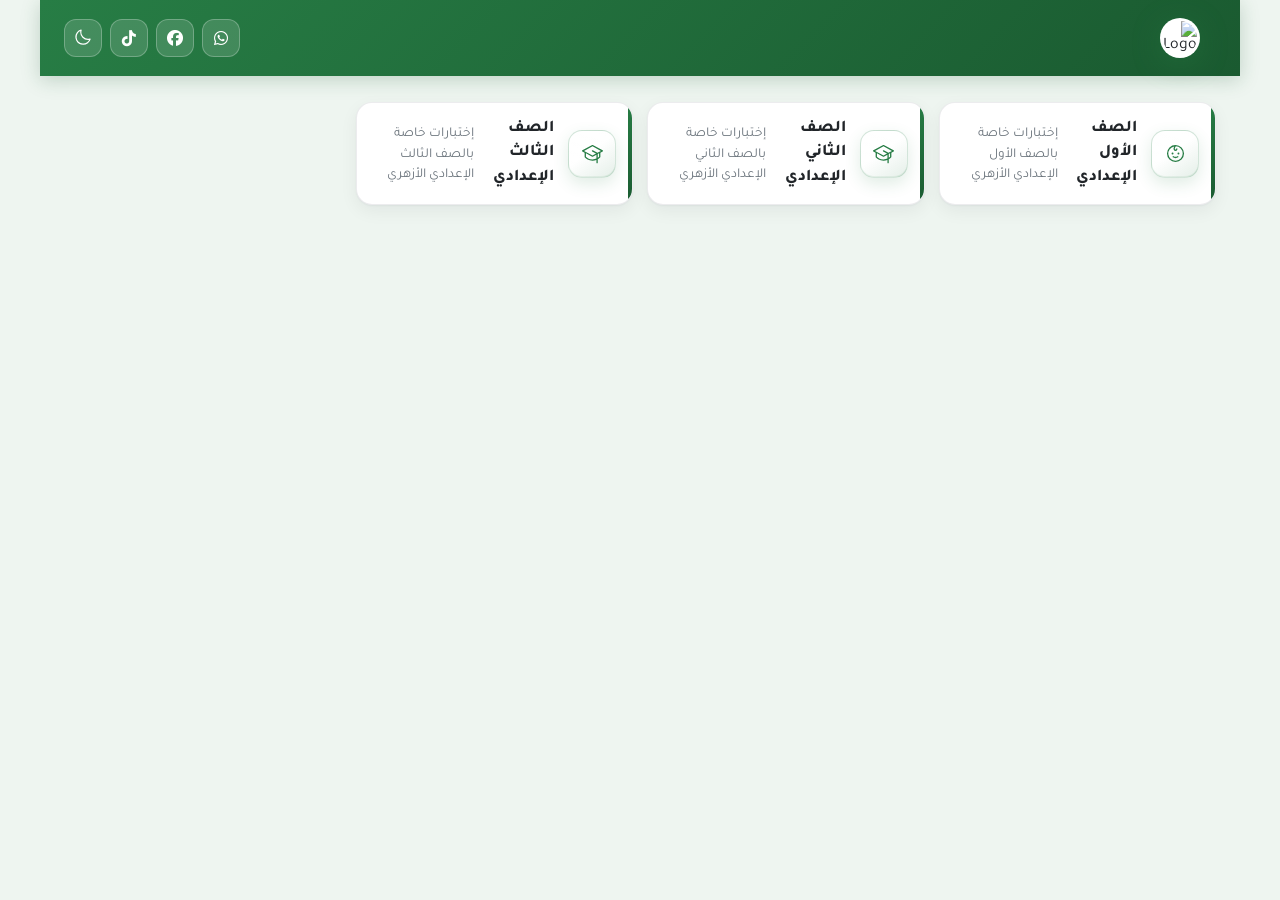
==== commit 6ed05e5c: "Remove backdrop blur from icon tiles Co-Authored-By: Claude Sonnet 5.5 <noreply@anthropic.com>" ====
--- a/index.html
+++ b/index.html
@@ -11,7 +11,7 @@
     <link href="https://fonts.googleapis.com/css2?family=Tajawal:wght@400;500;700;800&display=swap" rel="stylesheet">
     <link rel="stylesheet" href="https://cdnjs.cloudflare.com/ajax/libs/font-awesome/6.4.0/css/all.min.css">
     <script>if (/[?&]section=/.test(location.search)) document.documentElement.classList.add('link-locked');</script>
-    <link rel="stylesheet" href="styles.css?v=21">
+    <link rel="stylesheet" href="styles.css?v=22">
 </head>
 <body>
     <div class="bg-orbs" aria-hidden="true">
@@ -129,8 +129,8 @@
     </div>
     <script src="https://www.gstatic.com/firebasejs/8.10.0/firebase-app.js"></script>
     <script src="https://www.gstatic.com/firebasejs/8.10.0/firebase-database.js"></script>
-    <script src="protect.js?v=21"></script>
-    <script src="icons.js?v=21"></script>
-    <script src="script.js?v=21"></script>
+    <script src="protect.js?v=22"></script>
+    <script src="icons.js?v=22"></script>
+    <script src="script.js?v=22"></script>
 </body>
 </html>
--- a/styles.css
+++ b/styles.css
@@ -1895,3 +1895,6 @@
 @media (hover: none) {
     .subject-card:hover::after, .lesson-card:hover::after, .section-card:hover::after, .sublesson-card:hover::after { background-image: url("data:image/svg+xml,%3Csvg xmlns='http://www.w3.org/2000/svg' viewBox='0 0 256 256' fill='%23277d45'%3E%3Cpath d='M165.66,202.34a8,8,0,0,1-11.32,11.32l-80-80a8,8,0,0,1,0-11.32l80-80a8,8,0,0,1,11.32,11.32L91.31,128Z'/%3E%3C/svg%3E") !important; }
 }
+
+/* بدون تمويه خلفية لتجنب تشوهات الرسم على الهواتف */
+.subject-card > i, .lesson-card > i, .section-card > i, .sublesson-card > i, .year-card > i, .lesson-card .lesson-icon { backdrop-filter: none !important; -webkit-backdrop-filter: none !important; }
